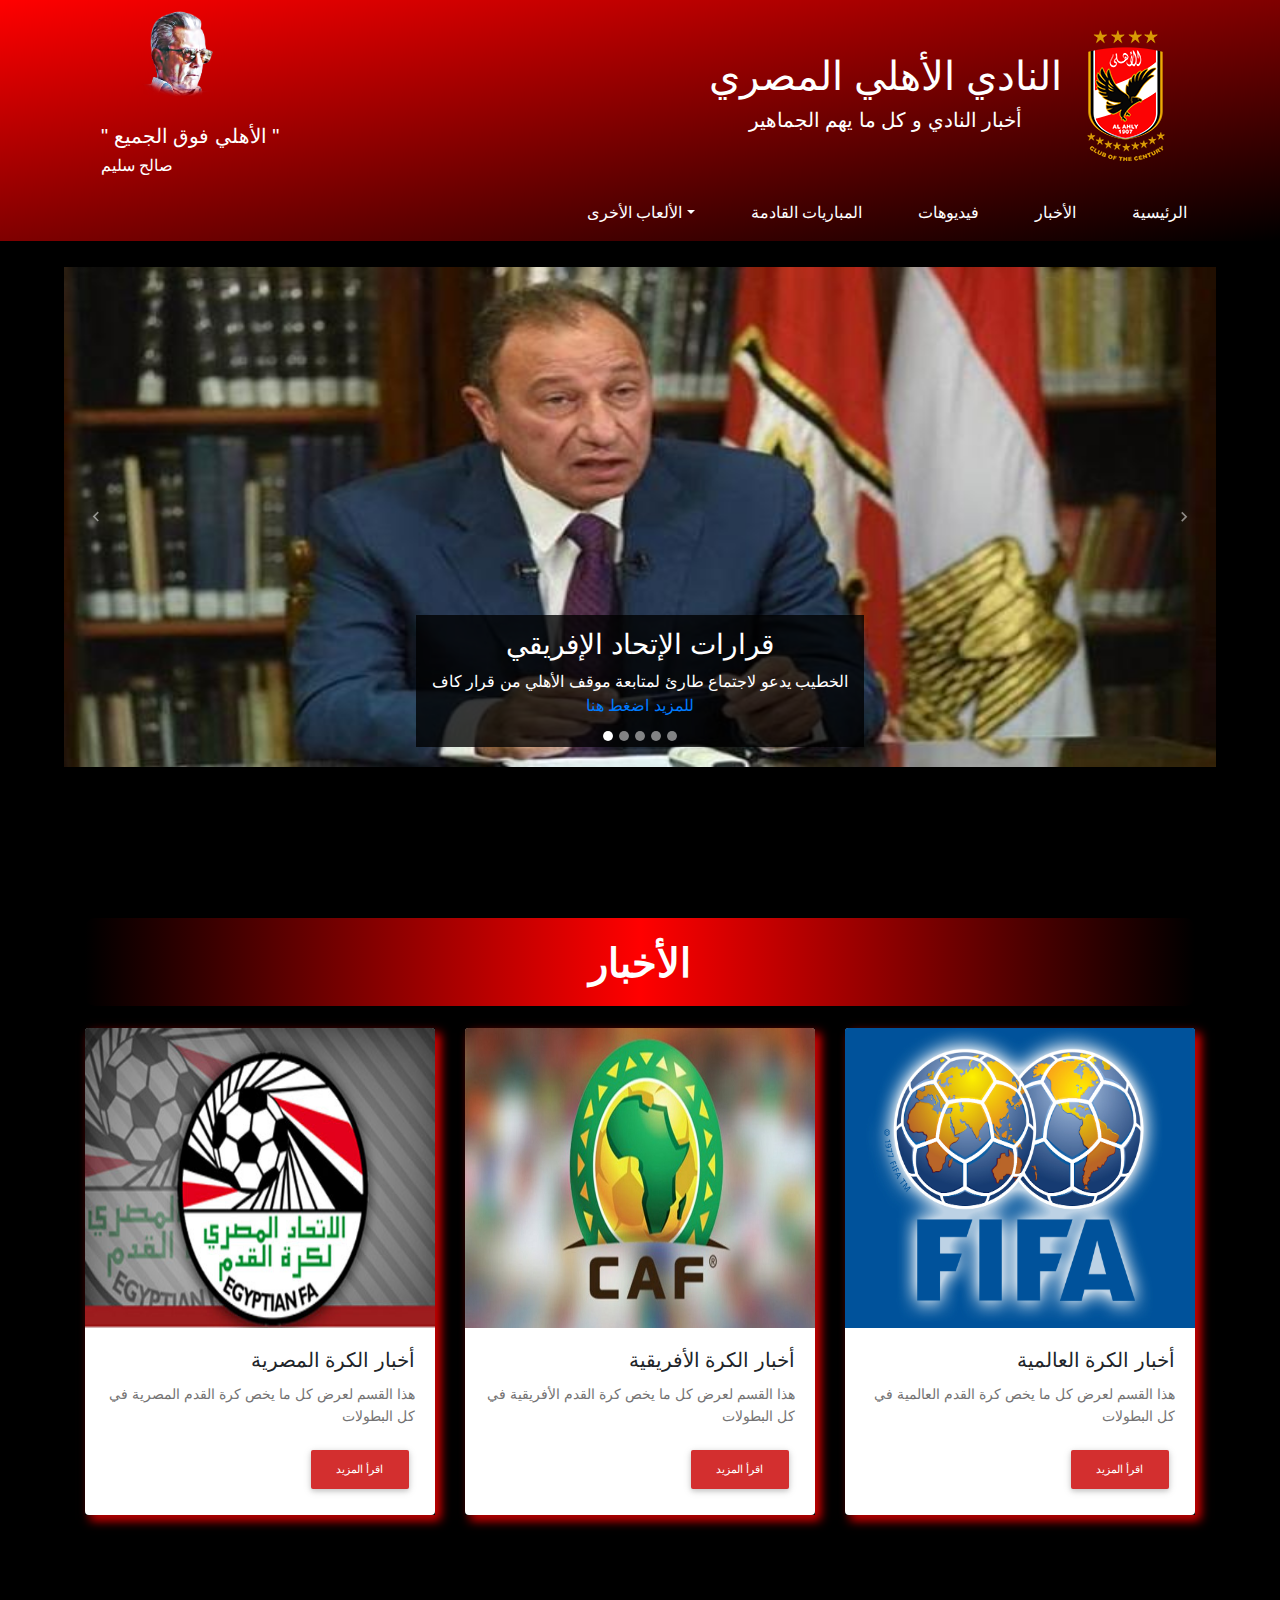
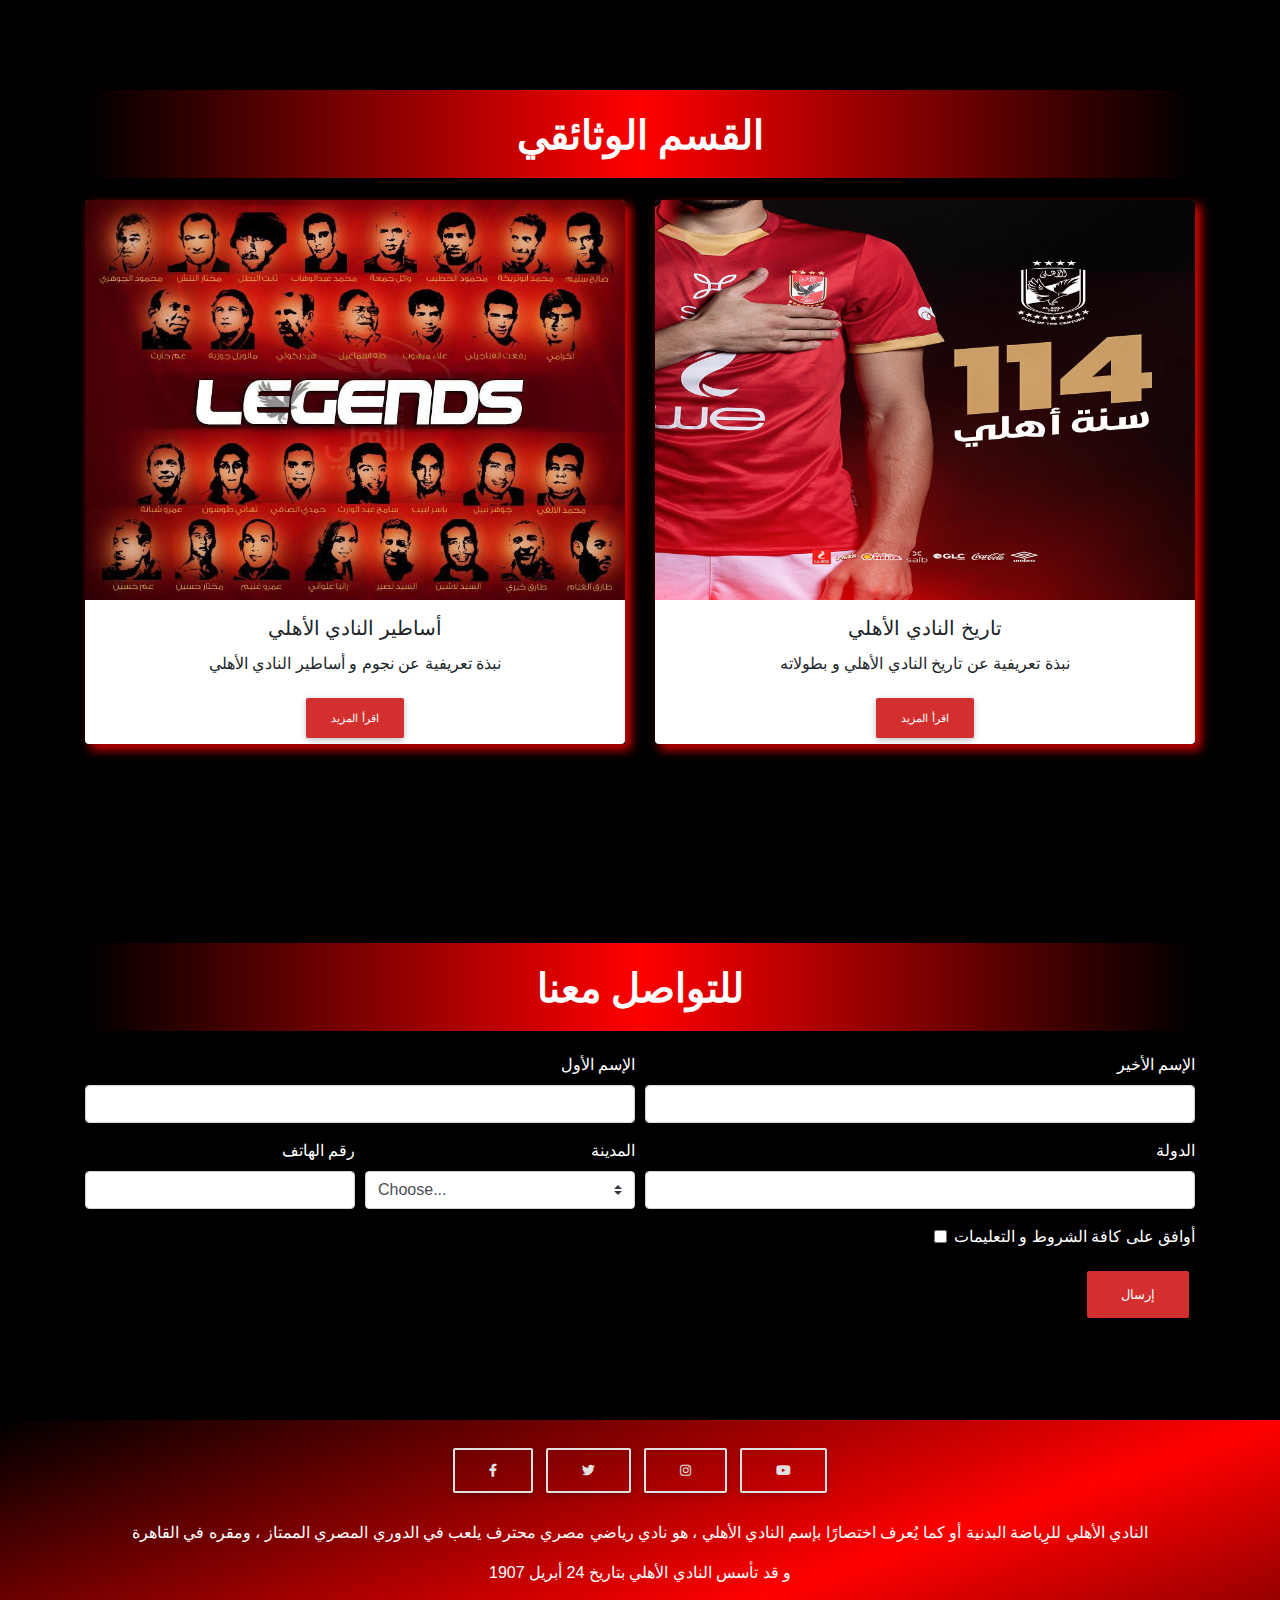
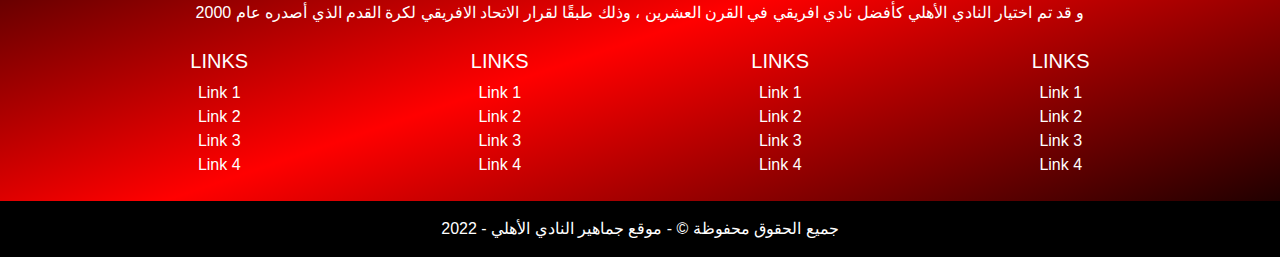
==== index.html @ bfbc3319 "editting saleh" ====
<!DOCTYPE html>
<html lang="en">

<head>
  <meta charset="UTF-8">
  <meta name="viewport" content="width=device-width, initial-scale=1, shrink-to-fit=no">
  <meta http-equiv="x-ua-compatible" content="ie=edge">
  <title>ALAHLY fans</title>
  <!-- MDB icon -->
  <link rel="icon" href="img/Alahly_Logo .png" type="image/alahly-icon">
  <!-- Font Awesome -->
  <link rel="stylesheet" href="https://use.fontawesome.com/releases/v5.11.2/css/all.css">
  <!-- Google Fonts LATO -->
  <link rel="preconnect" href="https://fonts.googleapis.com">
  <link rel="preconnect" href="https://fonts.gstatic.com" crossorigin>
  <link href="https://fonts.googleapis.com/css2?family=Lato:wght@300&display=swap" rel="stylesheet">
  <!-- Google Fonts Roboto -->
  <!-- <link rel="stylesheet" href="https://fonts.googleapis.com/css?family=Roboto:300,400,500,700&display=swap"> -->
  <!-- Bootstrap core CSS -->
  <link rel="stylesheet" href="css/bootstrap.min.css">
  <!-- Material Design Bootstrap -->
  <link rel="stylesheet" href="css/mdb.min.css">
  <!-- Your custom styles (optional) -->
  <link rel="stylesheet" href="css/style.css">
</head>









<body class="Bodyyy">

  <!-- Navbar -->
  <nav class="navbar navbar-expand-lg navbar-dark">
    <!-- Logo and Heads -->
    <div class="container-fluid">

      <div class="Saleh_selim">
        <img class="Ahly_saleh_img" src="img/Saleh_Selim.png" alt="">
        <div>
        <h5 class="Ahly_saleh_title1">" الأهلي فوق الجميع "</h5>
        <h6 class="Ahly_saleh_title1">صالح سليم</h6>
        </div>
      </div> 
            
      <form class="FormLogoAndHeads form-inline my-2 my-lg-0 navbar-nav ml-auto col-xl-6 col-lg-6 col-md-6 col-sm-12 col-sm-12">
        <div class="AhlyFansHead">
          <h1>النادي الأهلي المصري</h1>
          <h5>أخبار النادي و كل ما يهم الجماهير</h5>
        </div>
        <img src="img/new-logo.webp" alt="">
      </form>
    </div>
    <!-- /Logo and Heads -->

    <!-- Top Links -->
    <div>
      <button class="navbar-toggler" type="button" data-toggle="collapse" data-target="#navbarSupportedContent"
        aria-controls="navbarSupportedContent" aria-expanded="false" aria-label="Toggle navigation">
        <span class="navbar-toggler-icon"></span>
      </button>

      <div class="container">
        <div class="collapse navbar-collapse" id="navbarSupportedContent">
          <ul class="navbar-nav ml-auto">
            <li class="NavBarLinks nav-item dropdown">
              <a class="nav-link dropdown-toggle" href="#" id="navbarDropdown" role="button" data-toggle="dropdown"
                aria-haspopup="true" aria-expanded="false">
                الألعاب الأخرى</a>
              <div class="DropDownMenu dropdown-menu" aria-labelledby="navbarDropdown">
                <a class="dropdown-item" href="https://www.alahlyegypt.com/ar/other-sports/5/news" target="_blank">كرة
                  اليد</a>
                <a class="dropdown-item" href="https://www.alahlyegypt.com/ar/other-sports/1" target="_blank">كرة
                  السلة</a>
                <a class="dropdown-item" href="https://www.alahlyegypt.com/ar/other-sports/4" target="_blank">كرة
                  الطائرة</a>
                <div class="dropdown-divider"></div>
                <a class="dropdown-item" href="https://www.alahlyegypt.com/ar/other-sports/12" target="_blank">ألعاب
                  الماء</a>
              </div>
            </li>
            <li class="NavBarLinks nav-item">
              <a class="nav-link" href="https://www.kooora.com/?region=-6&team=131" target="_blank">المباريات
                القادمة</a>
            </li>
            <li class="NavBarLinks nav-item">
              <a class="nav-link" href="https://www.alahlyegypt.com/ar/football/videos" target="_blank">فيديوهات</a>
            </li>
            <li class="NavBarLinks nav-item">
              <a class="nav-link" href="https://www.alahlyegypt.com/ar/football/news" target="_blank">الأخبار</a>
            </li>
            <li class="NavBarLinks nav-item">
              <a class="nav-link" href="#">الرئيسية<span class="sr-only">(current)</span></a>
            </li>
          </ul>
        </div>
      </div>
    </div>
    <!-- /Top Links -->
  </nav>




  <!-- Carousel -->
  <div id="demo" class="carousel slide" data-ride="carousel">
    <ul class="carousel-indicators">
      <li data-target="#demo" data-slide-to="0" class="active"></li>
      <li data-target="#demo" data-slide-to="1"></li>
      <li data-target="#demo" data-slide-to="2"></li>
      <li data-target="#demo" data-slide-to="3"></li>
      <li data-target="#demo" data-slide-to="4"></li>
    </ul>
    <div class="carousel-inner">
      <div class="carousel-item active">
        <img src="img/Khatib.jpg" alt="" width="1100" height="500">
        <div class="carousel-caption">
          <h3>قرارات الإتحاد الإفريقي</h3>
          <p>الخطيب يدعو لاجتماع طارئ لمتابعة موقف الأهلي من قرار كاف <a
              href="https://www.alahlyegypt.com/ar/news/article/%D8%A7%D9%84%D8%AE%D8%B7%D9%8A%D8%A8-%D9%8A%D8%AF%D8%B9%D9%88-%D9%84%D8%A7%D8%AC%D8%AA%D9%85%D8%A7%D8%B9-%D8%B7%D8%A7%D8%B1%D8%A6-%D9%84%D8%AA%D8%AD%D8%AF%D9%8A%D8%AF-%D9%85%D9%88%D9%82%D9%81-%D8%A7%D9%84%D8%A3%D9%87%D9%84%D9%8A-%D9%85%D9%86-%D9%82%D8%B1%D8%A7%D8%B1-%C2%AB%D9%83%D8%A7%D9%81%C2%BB-627ac12be6436"
              target="_blank">للمزيد اضغط هنا</a></p>
        </div>
      </div>
      <div class="carousel-item">
        <img src="img/Problem.jpeg" alt="" width="1100" height="500">
        <div class="carousel-caption">
          <h3>دوري أبطال إفريقيا</h3>
          <p>الأهلي يقرر تصعيد أزمة ملعب نهائي دوري الأبطال للمحكمة الرياضية الدولية <a
              href="https://www.alahlyegypt.com/ar/news/article/%D8%A7%D9%84%D8%A3%D9%87%D9%84%D9%8A-%D9%8A%D9%82%D8%B1%D8%B1-%D8%AA%D8%B5%D8%B9%D9%8A%D8%AF-%D8%A3%D8%B2%D9%85%D8%A9-%D9%85%D9%84%D8%B9%D8%A8-%D9%86%D9%87%D8%A7%D8%A6%D9%8A-%D8%AF%D9%88%D8%B1%D9%8A-%D8%A7%D9%84%D8%A3%D8%A8%D8%B7%D8%A7%D9%84-%D9%84%D9%84%D9%85%D8%AD%D9%83%D9%85%D8%A9-%D8%A7%D9%84%D8%B1%D9%8A%D8%A7%D8%B6%D9%8A%D8%A9-%D8%A7%D9%84%D8%AF%D9%88%D9%84%D9%8A%D8%A9%C2%A0-627ab9db4b216"
              target="_blank">للمزيد اضغط هنا</a></p>
        </div>
      </div>
      <div class="carousel-item">
        <img src="img/Monem.webp" alt="" width="1100" height="500">
        <div class="carousel-caption">
          <h3>دوري أبطال أفريقيا</h3>
          <p>أبوعبلة يؤكد جاهزية محمد عبدالمنعم قبل مباراة وفاق سطيف <a
              href="https://www.alahlyegypt.com/ar/news/article/%D8%AF%D9%88%D8%B1%D9%8A-%D8%A3%D8%A8%D8%B7%D8%A7%D9%84-%D8%A5%D9%81%D8%B1%D9%8A%D9%82%D9%8A%D8%A7%7C-%D8%A3%D8%A8%D9%88%D8%B9%D8%A8%D9%84%D8%A9-%D9%8A%D8%A4%D9%83%D8%AF-%D8%AC%D8%A7%D9%87%D8%B2%D9%8A%D8%A9-%D9%85%D8%AD%D9%85%D8%AF-%D8%B9%D8%A8%D8%AF%D8%A7%D9%84%D9%85%D9%86%D8%B9%D9%85-%D9%82%D8%A8%D9%84-%D9%85%D8%A8%D8%A7%D8%B1%D8%A7%D8%A9-%D9%88%D9%81%D8%A7%D9%82-%D8%B3%D8%B7%D9%8A%D9%81-627b86cbd28b5"
              target="_blank">للمزيد اضغط هنا</a></p>
        </div>
      </div>
      <div class="carousel-item">
        <img src="img/goal.jpg" alt="" width="1100" height="500">
        <div class="carousel-caption">
          <h3>دوري أبطال إفريقيا</h3>
          <p>الأهلي يفوز على وفاق سطيف برباعية نظيفة <a
              href="https://www.alahlyegypt.com/ar/news/article/%D8%AF%D9%88%D8%B1%D9%8A-%D8%A3%D8%A8%D8%B7%D8%A7%D9%84-%D8%A5%D9%81%D8%B1%D9%8A%D9%82%D9%8A%D8%A7%7C-%D8%A7%D9%84%D8%A3%D9%87%D9%84%D9%8A-%D9%8A%D9%81%D9%88%D8%B2-%D8%B9%D9%84%D9%89-%D9%88%D9%81%D8%A7%D9%82-%D8%B3%D8%B7%D9%8A%D9%81-%D8%A8%D8%B1%D8%A8%D8%A7%D8%B9%D9%8A%D8%A9-%D9%86%D8%B8%D9%8A%D9%81%D8%A9-6276e18a805d2"
              target="_blank">للمزيد اضغط هنا</a></p>
        </div>
      </div>
      <div class="carousel-item">
        <img src="img/TrainingSession5.jpg" alt="" width="1100" height="500">
        <div class="carousel-caption">
          <h3>دوري أبطال إفريقيا</h3>
          <p>علي لطفي يشارك في مران الحراس <a
              href="https://www.alahlyegypt.com/ar/news/article/%D8%AF%D9%88%D8%B1%D9%8A-%D8%A3%D8%A8%D8%B7%D8%A7%D9%84-%D8%A5%D9%81%D8%B1%D9%8A%D9%82%D9%8A%D8%A7%7C-%D8%B9%D9%84%D9%8A-%D9%84%D8%B7%D9%81%D9%8A-%D9%8A%D8%B4%D8%A7%D8%B1%D9%83-%D9%81%D9%8A-%D9%85%D8%B1%D8%A7%D9%86-%D8%A7%D9%84%D8%AD%D8%B1%D8%A7%D8%B3-6272bbda2bfeb"
              target="_blank">للمزيد اضغط هنا</a></p>
        </div>
      </div>
    </div>
    <a class="carousel-control-prev" href="#demo" data-slide="prev">
      <span class="carousel-control-prev-icon"></span>
    </a>
    <a class="carousel-control-next" href="#demo" data-slide="next">
      <span class="carousel-control-next-icon"></span>
    </a>
  </div>
  <br><br><br><br>




  <!-- small cards Title -->
  <div class="container">
    <div class="Section_Head">
      <h1 class="Section_title">الأخبار</h1>
    </div>
  </div>

  <!-- Small Cards -->
  <div class="container">
    <div class="row row-cols-1 row-cols-md-3">
      <div class="SmallCard col mb-4">
        <div class="SmallCardssss">
          <!-- Card -->
          <div class="card h-100">
            <!--Card image-->
            <div class="view overlay">
              <img class="SmallCardImg card-img-top" src="img/Egyptian EFA.jpg" alt="Card image cap">
              <a href="https://www.efa.com.eg/" target="_blank">
                <div class="mask rgba-white-slight"></div>
              </a>
            </div>

            <!--Card content-->
            <div class="card-body">

              <!--Title-->
              <h5 class="card-title">أخبار الكرة المصرية</h5>
              <!--Text-->
              <p class="card-text">هذا القسم لعرض كل ما يخص كرة القدم المصرية في كل البطولات</p>
              <!-- Provides extra visual weight and identifies the primary action in a set of buttons -->
              <a href="https://www.efa.com.eg/" target="_blank">
                <button type="button" class="btn btn-red btn-md">اقرأ المزيد</button>
              </a>
            </div>
          </div>


        </div>
        <!-- Card -->
      </div>
      <div class="SmallCard col mb-4">
        <div class="SmallCardssss">
          <!-- Card -->
          <div class="card h-100">

            <!--Card image-->
            <div class="view overlay">
              <img class="SmallCardImg card-img-top" src="img/Caf-logo-sharp.jpg" alt="Card image cap">
              <a href="https://ar.cafonline.com/" target="_blank">
                <div class="mask rgba-white-slight"></div>
              </a>
            </div>

            <!--Card content-->
            <div class="card-body">

              <!--Title-->
              <h5 class="card-title">أخبار الكرة الأفريقية</h5>
              <!--Text-->
              <p class="card-text">هذا القسم لعرض كل ما يخص كرة القدم الأفريقية في كل البطولات</p>
              <!-- Provides extra visual weight and identifies the primary action in a set of buttons -->

              <a href="https://ar.cafonline.com/" target="_blank">
                <button type="button" class="btn btn-red btn-md">اقرأ المزيد</button>
              </a>
            </div>
          </div>
          <!-- Card -->
        </div>
      </div>
      <div class="SmallCard col mb-4">
        <div class="SmallCardssss">
          <!-- Card -->
          <div class="card h-100">

            <!--Card image-->
            <div class="view overlay">
              <img class="SmallCardImg card-img-top" src="img/fifa.jpg" alt="Card image cap">
              <a href="https://www.fifa.com/ar" target="_blank">
                <div class="mask rgba-white-slight"></div>
              </a>
            </div>

            <!--Card content-->
            <div class="card-body">

              <!--Title-->
              <h5 class="card-title">أخبار الكرة العالمية</h5>
              <!--Text-->
              <p class="card-text">هذا القسم لعرض كل ما يخص كرة القدم العالمية في كل البطولات</p>
              <!-- Provides extra visual weight and identifies the primary action in a set of buttons -->
              <a href="https://www.fifa.com/ar" target="_blank">
                <button type="button" class="btn btn-red btn-md">اقرأ المزيد</button>
              </a>
            </div>
          </div>
          <!-- Card -->
        </div>
      </div>
    </div>
  </div>
  <br><br><br><br>





  <!-- big cards Title -->
  <div class="container">
    <div class="Section_Head">
      <h1 class="Section_title">القسم الوثائقي</h1>
    </div>
  </div>

  <!-- Big Cards -->
  <div class="container">
    <div class="row row-cols-1 row-cols-md-2">
      <div class="col mb-4">
        <!-- Card -->
        <div class="BigCards">
          <div class="card h-100">
            <!--Card image-->
            <div class="view overlay">
              <img class="SmallCardImg1 card-img-top mb-3" src="img/Legends.jpg" alt="Card image cap">
              <a href="https://wtskora.com/history/%D8%A3%D9%81%D8%B6%D9%84-%D9%84%D8%A7%D8%B9%D8%A8%D9%8A-%D9%86%D8%A7%D8%AF%D9%8A-%D8%A7%D9%84%D8%A3%D9%87%D9%84%D9%8A-%D8%A7%D9%84%D9%85%D8%B5%D8%B1%D9%8A-%D8%B9%D8%A8%D8%B1-%D9%83%D9%84-%D8%AA%D8%A7/"
                target="_blank">
                <div class="mask rgba-white-slight"></div>
              </a>
            </div>
            <!--Card content-->
            <div class="card-body1">

              <!--Title-->
              <h5 class="card-title">أساطير النادي الأهلي</h5>
              <!--Text-->
              <p class="card-text">نبذة تعريفية عن نجوم و أساطير النادي الأهلي</p>
              <!-- Provides extra visual weight and identifies the primary action in a set of buttons -->
              <a href="https://wtskora.com/history/%D8%A3%D9%81%D8%B6%D9%84-%D9%84%D8%A7%D8%B9%D8%A8%D9%8A-%D9%86%D8%A7%D8%AF%D9%8A-%D8%A7%D9%84%D8%A3%D9%87%D9%84%D9%8A-%D8%A7%D9%84%D9%85%D8%B5%D8%B1%D9%8A-%D8%B9%D8%A8%D8%B1-%D9%83%D9%84-%D8%AA%D8%A7/"
                target="_blank">
                <button type="button" class="btn btn-red btn-md">اقرأ المزيد</button>
              </a>
            </div>
          </div>
        </div>



        <!-- Card -->
      </div>
      <div class="col mb-4">
        <!-- Card -->
        <div class="BigCards">
          <div class="card h-100">
            <!--Card image-->
            <div class="view overlay">
              <img class="SmallCardImg1 card-img-top mb-3" src="img/history.jpg" alt="Card image cap">
              <a href="https://www.alahlyegypt.com/ar/club/honors" target="_blank">
                <div class="mask rgba-white-slight"></div>
              </a>
            </div>

            <!--Card content-->
            <div class="card-body1">

              <!--Title-->
              <h5 class="card-title">تاريخ النادي الأهلي</h5>
              <!--Text-->
              <p class="card-text"> نبذة تعريفية عن تاريخ النادي الأهلي و بطولاته </p>
              <!-- Provides extra visual weight and identifies the primary action in a set of buttons -->
              <a href="https://www.alahlyegypt.com/ar/club/honors" target="_blank">
                <button type="button" class="btn btn-red btn-md">اقرأ المزيد</button>
              </a>
            </div>
          </div>
        </div>
        <!-- Card -->
      </div>
    </div>
  </div>
  <br><br><br><br><br>





  <!-- form validation Title -->
  <div class="container">
    <div class="Section_Head">
      <h1 class="Section_title">للتواصل معنا</h1>
    </div>
  </div>

  <!-- form validation -->
  <div class="container">
    <form class="FormValidation needs-validation" novalidate>
      <div class="form-row">
        <div class="col-md-6 mb-3">
          <label class="FormLabel" for="validationCustom01">الإسم الأول</label>
          <input type="text" class="form-control" id="validationCustom01" required>
          <div class="valid-feedback">
            البيانات مطابقة
          </div>
          <div class="invalid-feedback">
            يرجى إدخال بيانات مطابقة
          </div>
        </div>
        <div class="col-md-6 mb-3">
          <label class="FormLabel" for="validationCustom02">الإسم الأخير</label>
          <input type="text" class="form-control" id="validationCustom02" required>
          <div class="valid-feedback">
            البيانات مطابقة
          </div>
          <div class="invalid-feedback">
            يرجى إدخال بيانات مطابقة
          </div>
        </div>
      </div>
      <div class="form-row">        
        <div class="col-md-3 mb-3">
          <label class="FormLabel" for="validationCustom05">رقم الهاتف</label>
          <input type="text" class="form-control" id="validationCustom05" required>
          <div class="invalid-feedback">
            يرجى إدخال بيانات مطابقة
          </div>
        </div>
        <div class="col-md-3 mb-3">
          <label class="FormLabel" for="validationCustom04">المدينة</label>
          <select class="custom-select" id="validationCustom04" required>
            <option selected disabled value="">Choose...</option>
            <option>...</option>
          </select>
          <div class="invalid-feedback">
            يرجى إدخال بيانات مطابقة
          </div>
        </div>
        <div class="col-md-6 mb-3">
          <label class="FormLabel" for="validationCustom03">الدولة</label>
          <input type="text" class="form-control" id="validationCustom03" required>
          <div class="invalid-feedback">
            يرجى إدخال بيانات مطابقة
          </div>
        </div>
      </div>
      <div class="form-group">
        <div class="form-check">
          <input class="form-check-input" type="checkbox" value="" id="invalidCheck" required>
          <label class="FormLabel form-check-label" for="invalidCheck">
            أوافق على كافة الشروط و التعليمات
          </label>
          <div class="invalid-feedback">
          لابد من الموافقة على الشروط و التعليمات أولاً  
          </div>
        </div>
      </div>
      <button class="btn btn-red" type="submit">إرسال</button>
    </form>
  </div>
  <br><br><br><br>





  <!-- Footer -->
  <footer class="Footerr text-center text-white">
    <!-- Grid container -->
    <div class="container p-4">
      <!-- Section: Social media -->
      <section class="mb-4">
        <!-- Facebook -->
        <a class="btn btn-outline-light btn-floating m-1" href="https://www.facebook.com/Officialahlysc" target="_blank"
          role="button"><i class="fab fa-facebook-f"></i></a>

        <!-- Twitter -->
        <a class="btn btn-outline-light btn-floating m-1" href="https://twitter.com/AlAhly" target="_blank"
          role="button"><i class="fab fa-twitter"></i></a>

        <!-- Instagram -->
        <a class="btn btn-outline-light btn-floating m-1" href="https://www.instagram.com/alahlyegypt/" target="_blank"
          role="button"><i class="fab fa-instagram"></i></a>

        <!-- Youtube -->
        <a class="btn btn-outline-light btn-floating m-1"
          href="https://www.youtube.com/channel/UCA86pBGxVPZGrTeTecOtjew" target="_blank" role="button"><i
            class="fab fa-youtube"></i></a>
      </section>
      <!-- Section: Social media -->

      <!-- Section: Text -->
      <section class="mb-4">
        <p>النادي الأهلي للرِياضة البدنية أو كما يُعرف اختصارًا بإسم النادي الأهلي ، هو نادي رياضي مصري محترف يلعب في
          الدوري المصري الممتاز ، ومقره في القاهرة</p>
        <p>و قد تأسس النادي الأهلي بتاريخ 24 أبريل 1907</p>
        <p>و قد تم اختيار النادي الأهلي كأفضل نادي افريقي في القرن العشرين ، وذلك طبقًا لقرار الاتحاد الافريقي لكرة
          القدم الذي أصدره عام 2000</p>
      </section>
      <!-- Section: Text -->

      <!-- Section: Links -->
      <section class="">
        <!--Grid row-->
        <div class="row">
          <!--Grid column-->
          <div class="col-lg-3 col-md-6 mb-4 mb-md-0">
            <h5 class="text-uppercase">Links</h5>

            <ul class="list-unstyled mb-0">
              <li>
                <a href="#!" class="text-white">Link 1</a>
              </li>
              <li>
                <a href="#!" class="text-white">Link 2</a>
              </li>
              <li>
                <a href="#!" class="text-white">Link 3</a>
              </li>
              <li>
                <a href="#!" class="text-white">Link 4</a>
              </li>
            </ul>
          </div>
          <!--Grid column-->

          <!--Grid column-->
          <div class="col-lg-3 col-md-6 mb-4 mb-md-0">
            <h5 class="text-uppercase">Links</h5>

            <ul class="list-unstyled mb-0">
              <li>
                <a href="#!" class="text-white">Link 1</a>
              </li>
              <li>
                <a href="#!" class="text-white">Link 2</a>
              </li>
              <li>
                <a href="#!" class="text-white">Link 3</a>
              </li>
              <li>
                <a href="#!" class="text-white">Link 4</a>
              </li>
            </ul>
          </div>
          <!--Grid column-->

          <!--Grid column-->
          <div class="col-lg-3 col-md-6 mb-4 mb-md-0">
            <h5 class="text-uppercase">Links</h5>

            <ul class="list-unstyled mb-0">
              <li>
                <a href="#!" class="text-white">Link 1</a>
              </li>
              <li>
                <a href="#!" class="text-white">Link 2</a>
              </li>
              <li>
                <a href="#!" class="text-white">Link 3</a>
              </li>
              <li>
                <a href="#!" class="text-white">Link 4</a>
              </li>
            </ul>
          </div>
          <!--Grid column-->

          <!--Grid column-->
          <div class="col-lg-3 col-md-6 mb-4 mb-md-0">
            <h5 class="text-uppercase">Links</h5>

            <ul class="list-unstyled mb-0">
              <li>
                <a href="#!" class="text-white">Link 1</a>
              </li>
              <li>
                <a href="#!" class="text-white">Link 2</a>
              </li>
              <li>
                <a href="#!" class="text-white">Link 3</a>
              </li>
              <li>
                <a href="#!" class="text-white">Link 4</a>
              </li>
            </ul>
          </div>
          <!--Grid column-->
        </div>
        <!--Grid row-->
      </section>
      <!-- Section: Links -->
    </div>
    <!-- Grid container -->

    <!-- Copyright -->
    <div class="text-center p-3" style="background-color: rgb(0, 0, 0);">
      جميع الحقوق محفوظة ©
      <a class="text-white" href="https://alahly-fans.vercel.app/">- موقع جماهير النادي الأهلي</a>
      - 2022
    </div>
    <!-- Copyright -->
  </footer>
  <!-- Footer -->



  <!-- jQuery -->
  <script type="text/javascript" src="js/jquery.min.js"></script>
  <!-- Bootstrap tooltips -->
  <script type="text/javascript" src="js/popper.min.js"></script>
  <!-- Bootstrap core JavaScript -->
  <script type="text/javascript" src="js/bootstrap.min.js"></script>
  <!-- MDB core JavaScript -->
  <script type="text/javascript" src="js/mdb.min.js"></script>
  <!-- Your custom scripts (optional) -->
  <script type="text/javascript" src="js/main.js"></script>

</body>
</html>
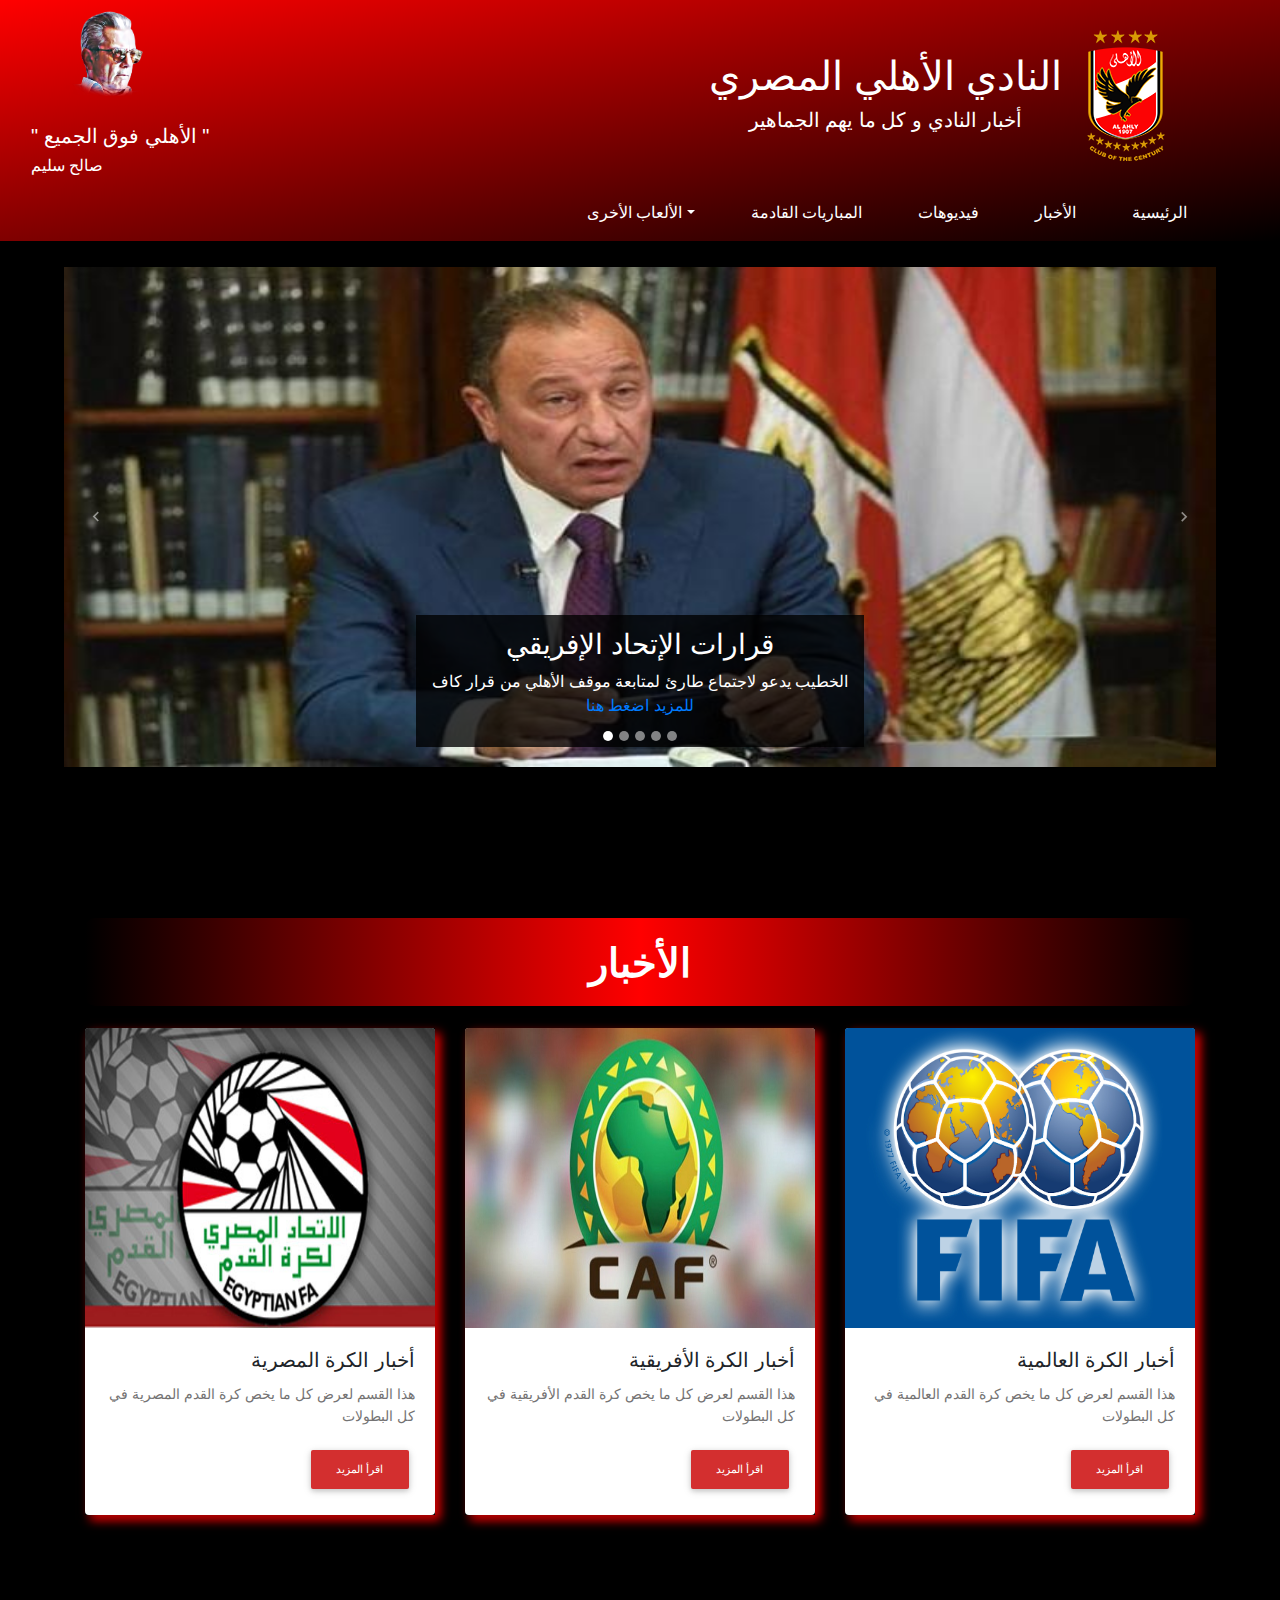
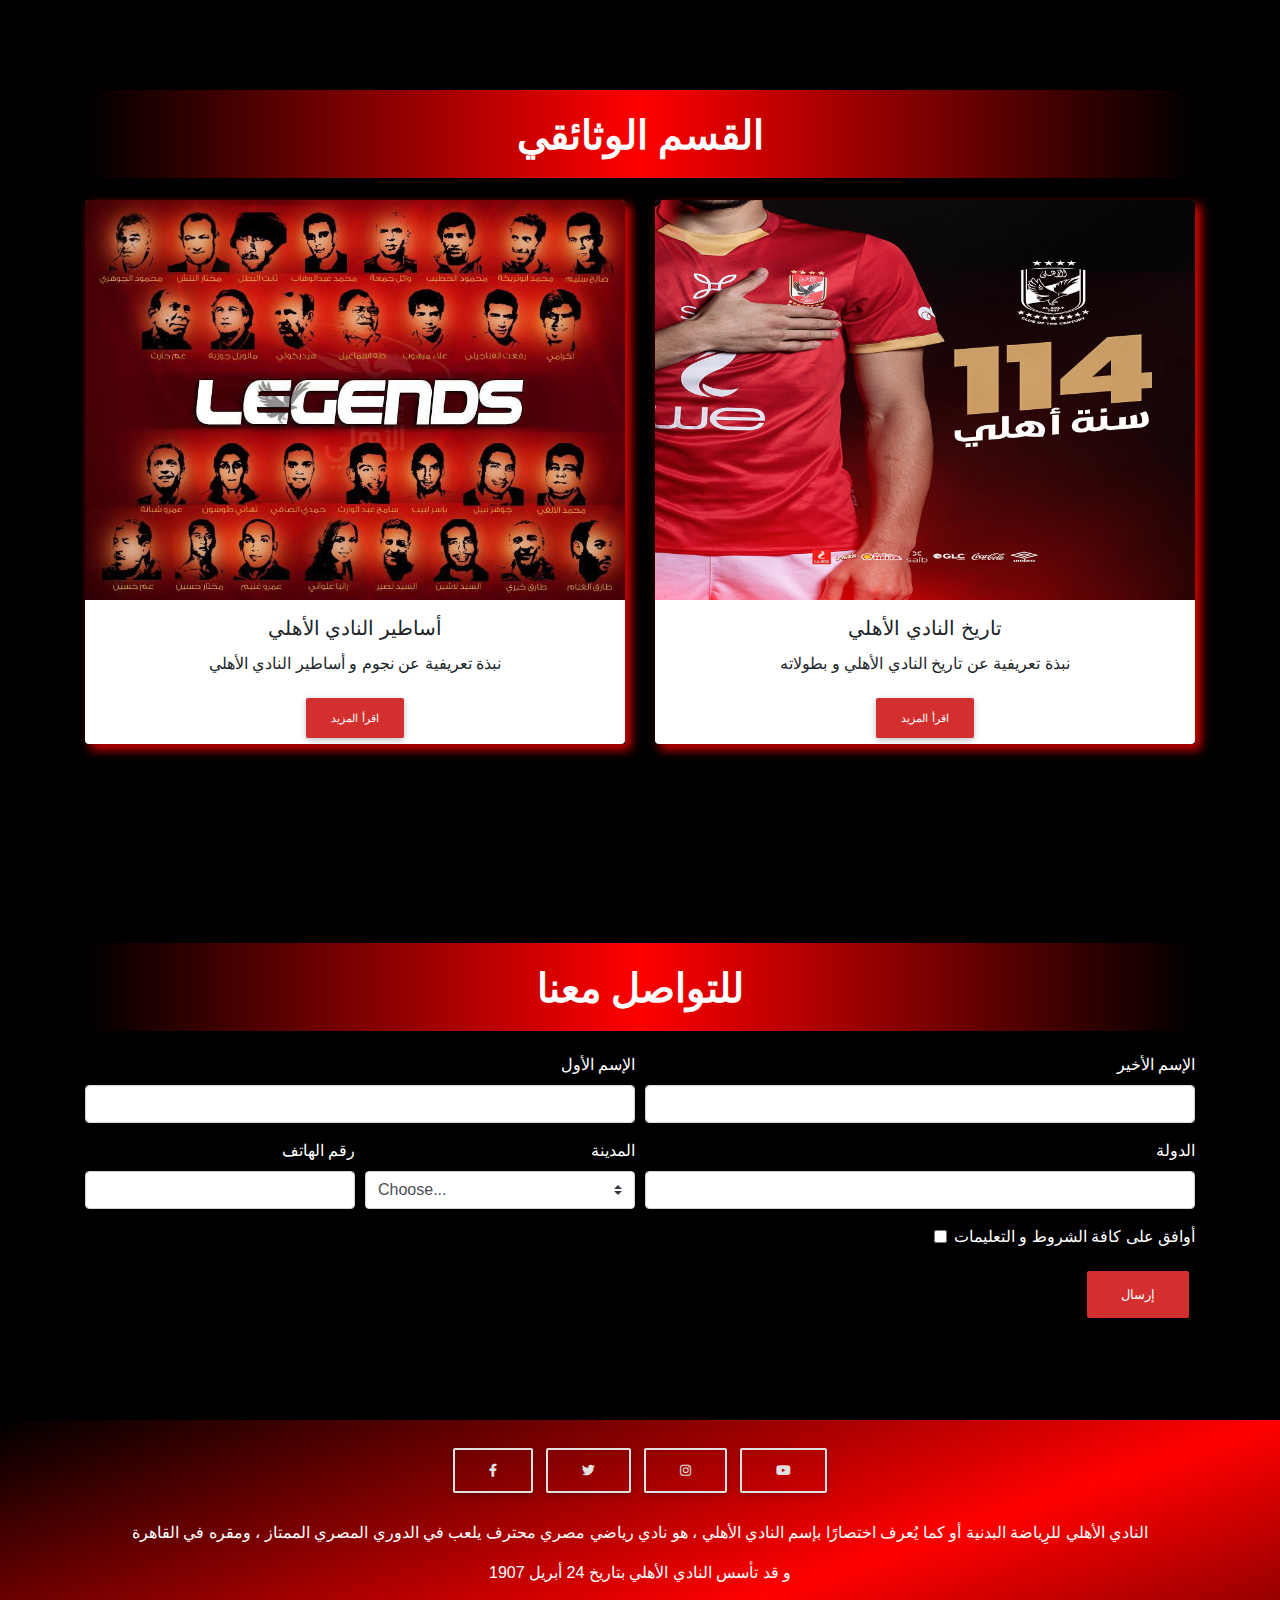
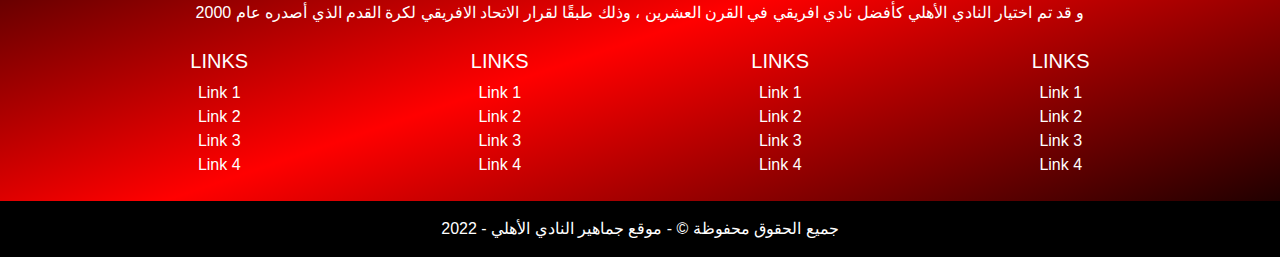
==== commit 08b51be0: "editt" ====
--- a/index.html
+++ b/index.html
@@ -46,7 +46,7 @@
         <h6 class="Ahly_saleh_title1">صالح سليم</h6>
         </div>
       </div> 
-            
+                  
       <form class="FormLogoAndHeads form-inline my-2 my-lg-0 navbar-nav ml-auto col-xl-6 col-lg-6 col-md-6 col-sm-12 col-sm-12">
         <div class="AhlyFansHead">
           <h1>النادي الأهلي المصري</h1>
--- a/css/style.css
+++ b/css/style.css
@@ -15,7 +15,7 @@
 .Saleh_selim {
     display: block;
     align-items: center;
-    margin: auto;
+    /* margin: auto; */
 }
 .Ahly_saleh_img {
     width: 35%;
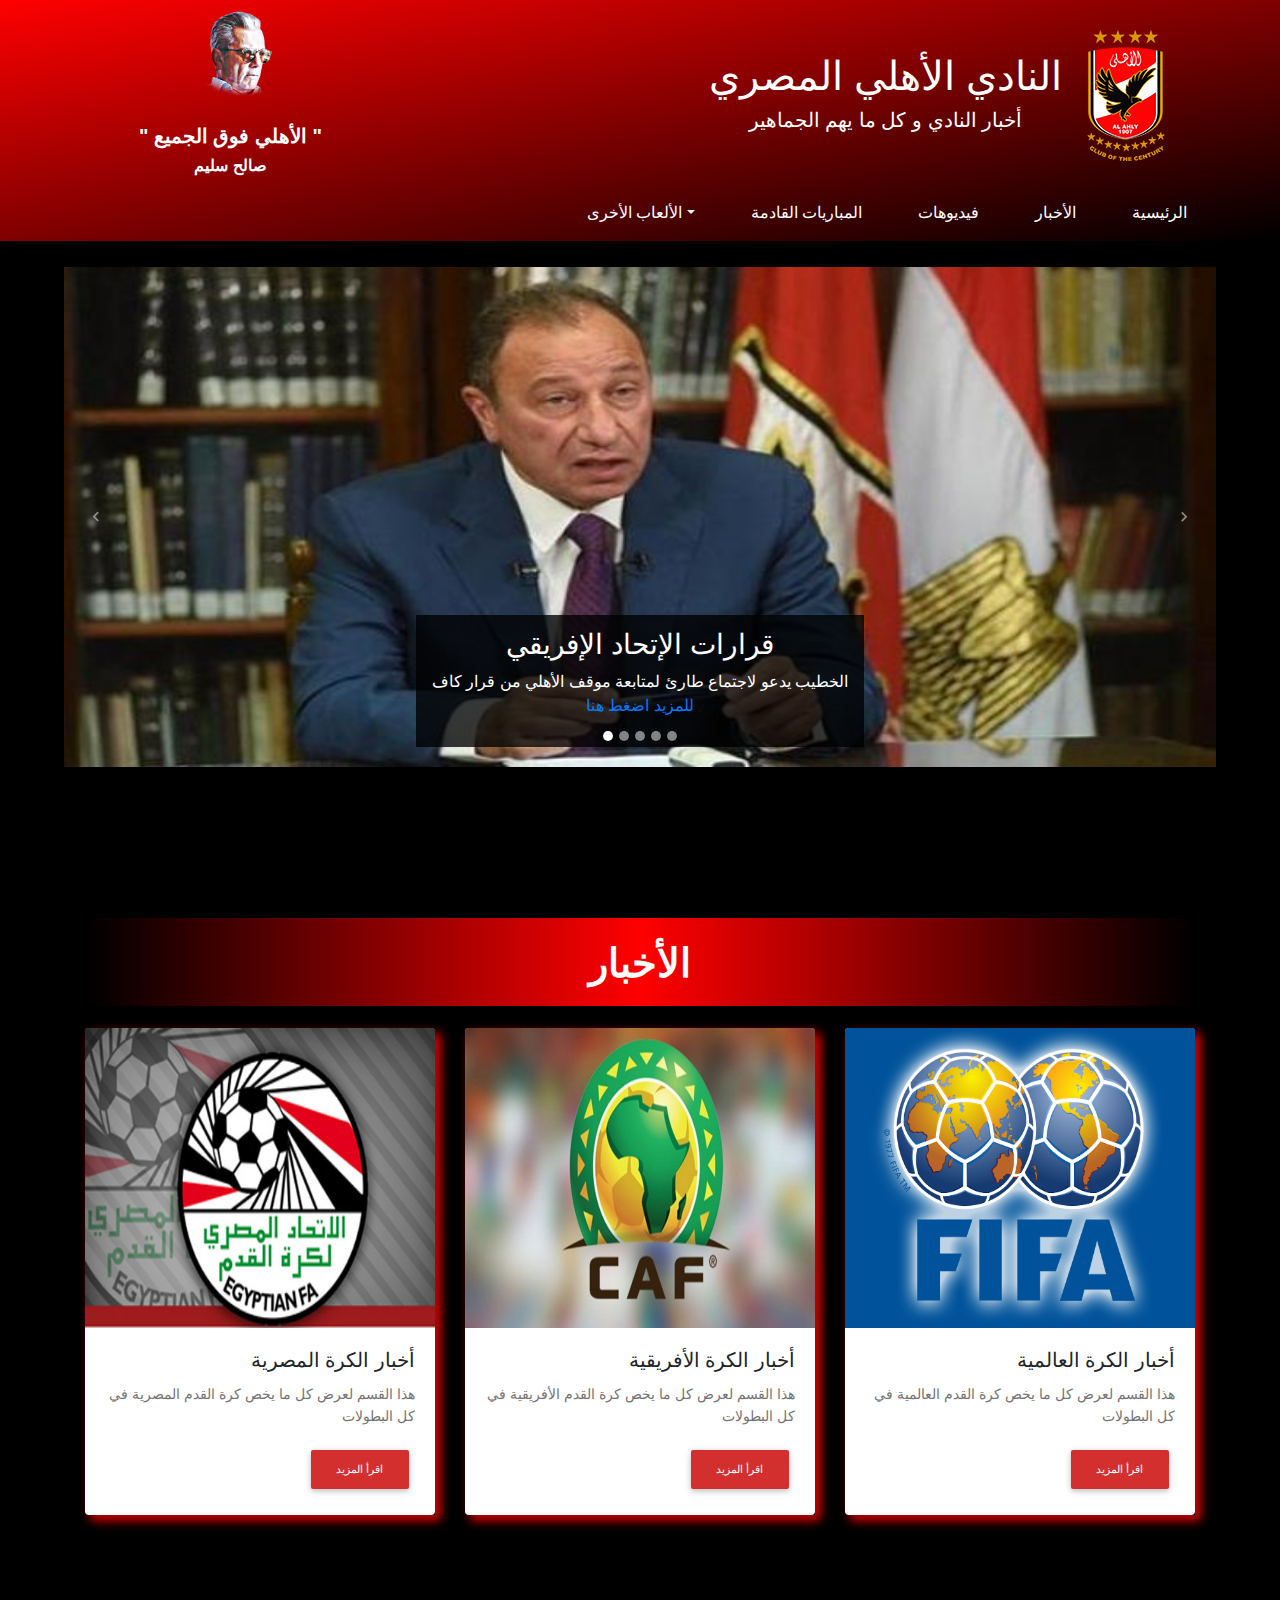
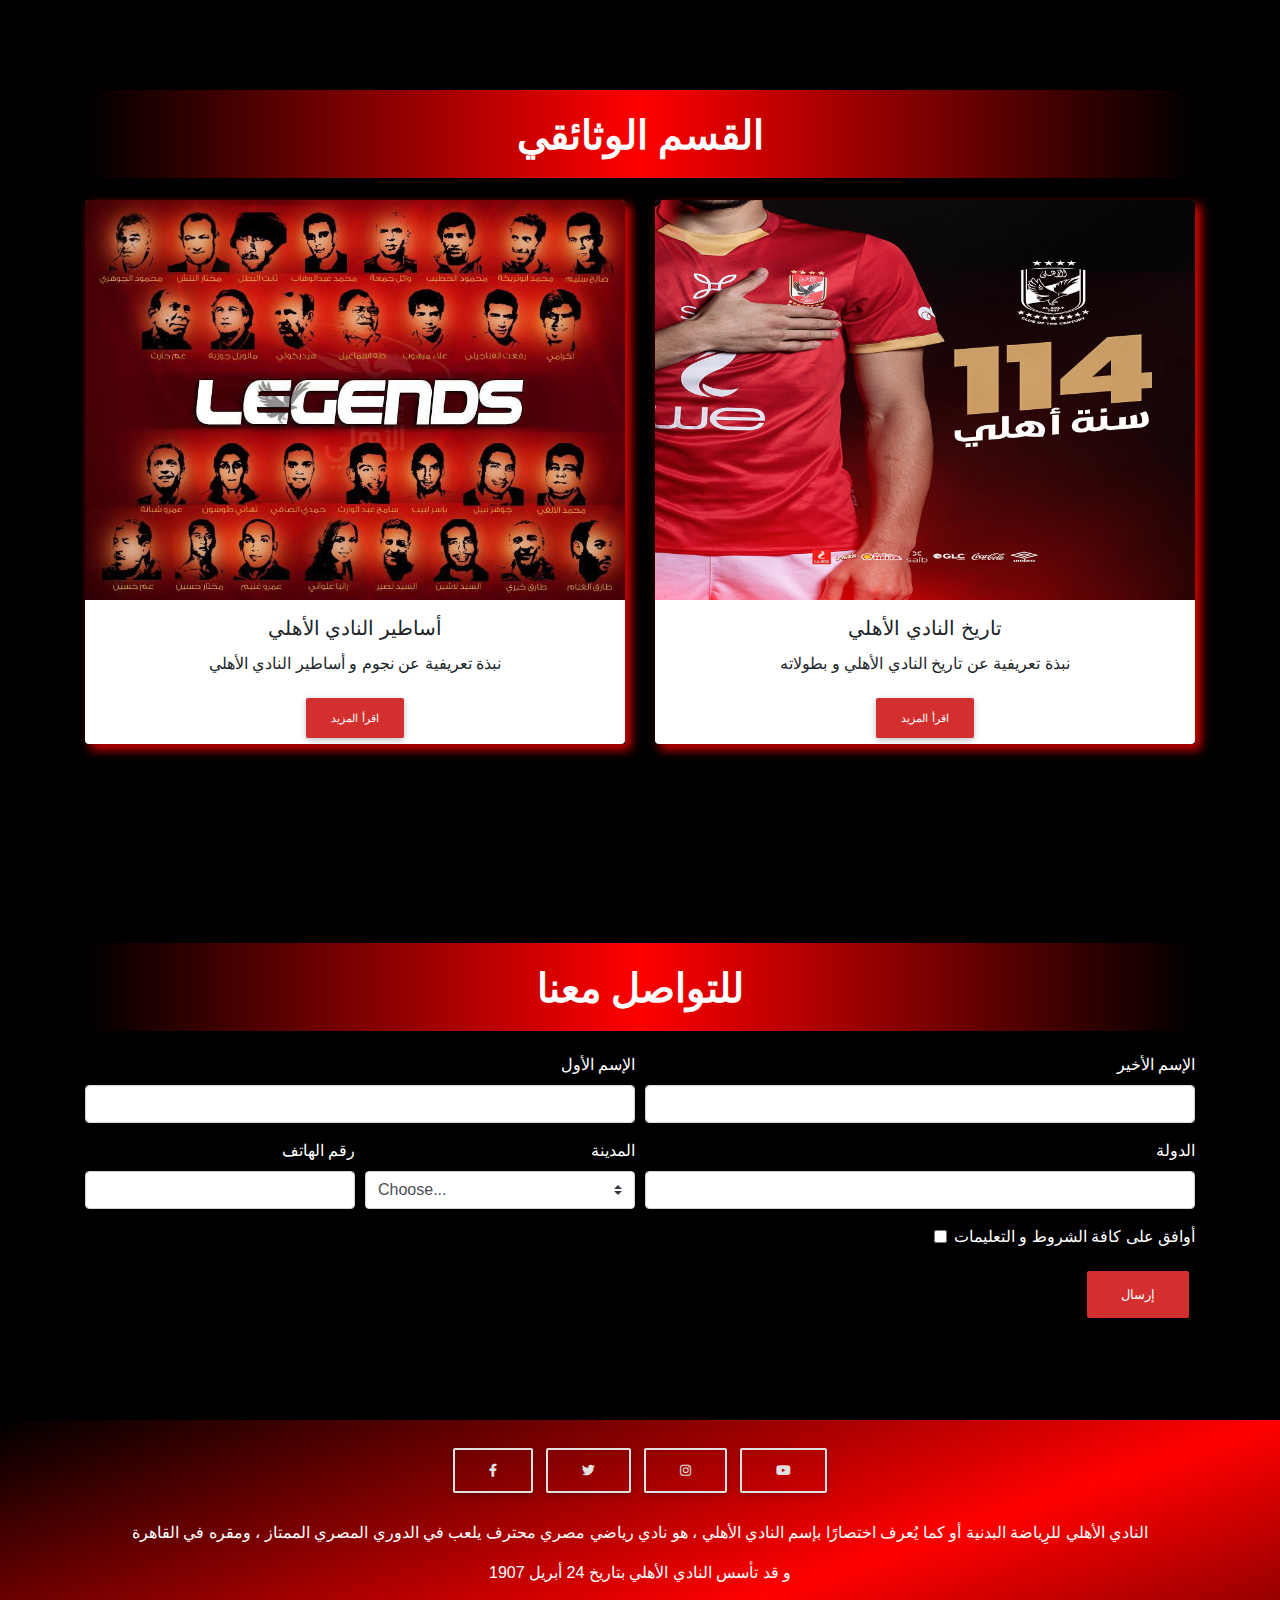
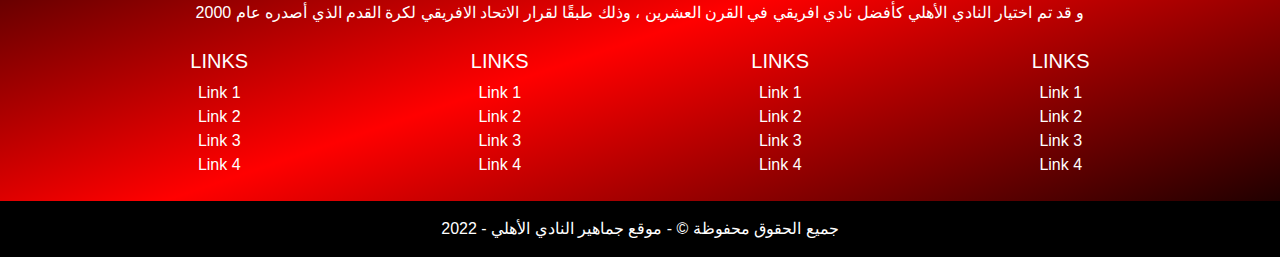
==== commit aeb4eacf: "edit saleh" ====
--- a/index.html
+++ b/index.html
@@ -40,10 +40,10 @@
     <div class="container-fluid">
 
       <div class="Saleh_selim">
-        <img class="Ahly_saleh_img" src="img/Saleh_Selim.png" alt="">
-        <div>
-        <h5 class="Ahly_saleh_title1">" الأهلي فوق الجميع "</h5>
-        <h6 class="Ahly_saleh_title1">صالح سليم</h6>
+        <img class="saleh_img" src="img/Saleh_Selim.png" alt="">
+        <div class="Saleh_title">
+        <h5 class="saleh_title11111">" الأهلي فوق الجميع "</h5>
+        <h6 class="saleh_title11111">صالح سليم</h6>
         </div>
       </div> 
                   
--- a/css/style.css
+++ b/css/style.css
@@ -17,11 +17,19 @@
     align-items: center;
     /* margin: auto; */
 }
-.Ahly_saleh_img {
+.saleh_img {
     width: 35%;
+    display: block;
+    margin: auto;
 }
-.Ahly_saleh_title1 {
-    color: white;
+.Saleh_title {
+    display: block;
+    text-align: center;
+    margin: auto;
+}
+.saleh_title11111 {
+    color: rgb(255, 255, 255);
+    font-weight: bold;
 }
 .FormLogoAndHeads {
     display: flex;
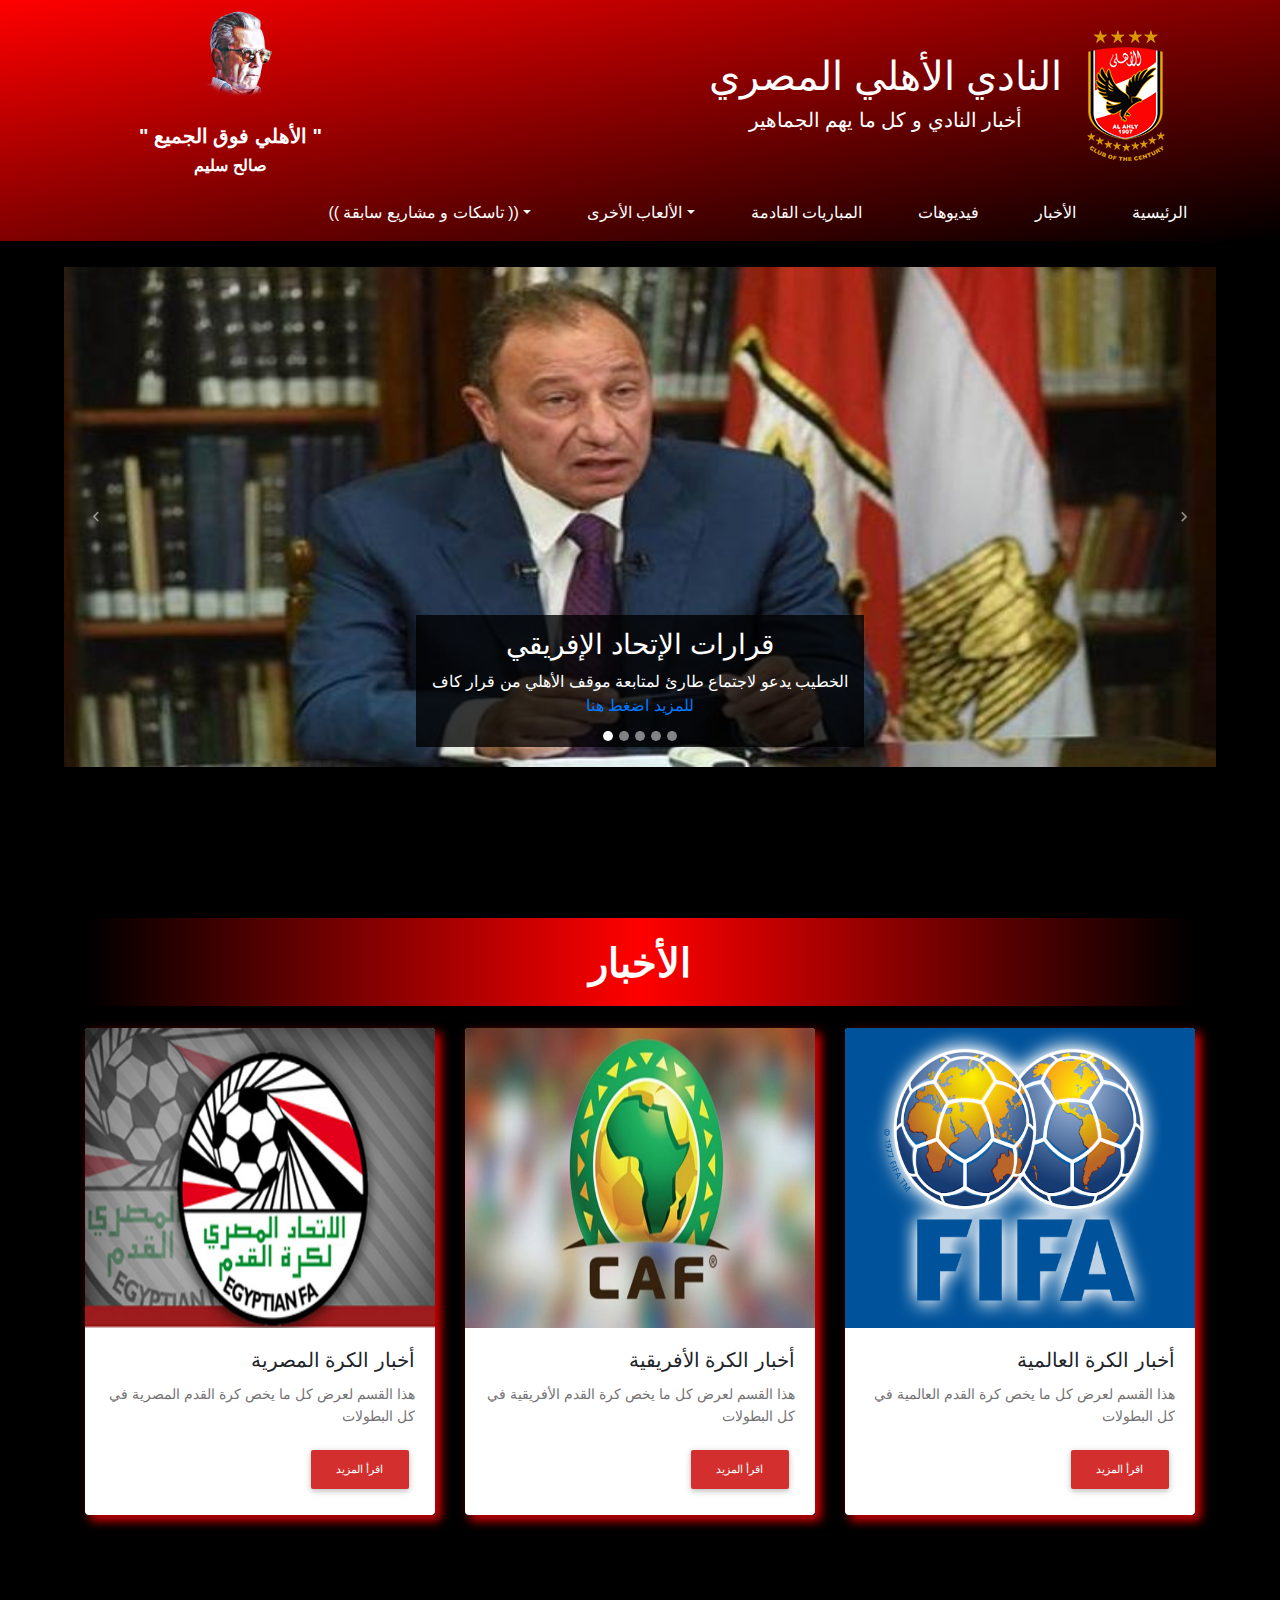
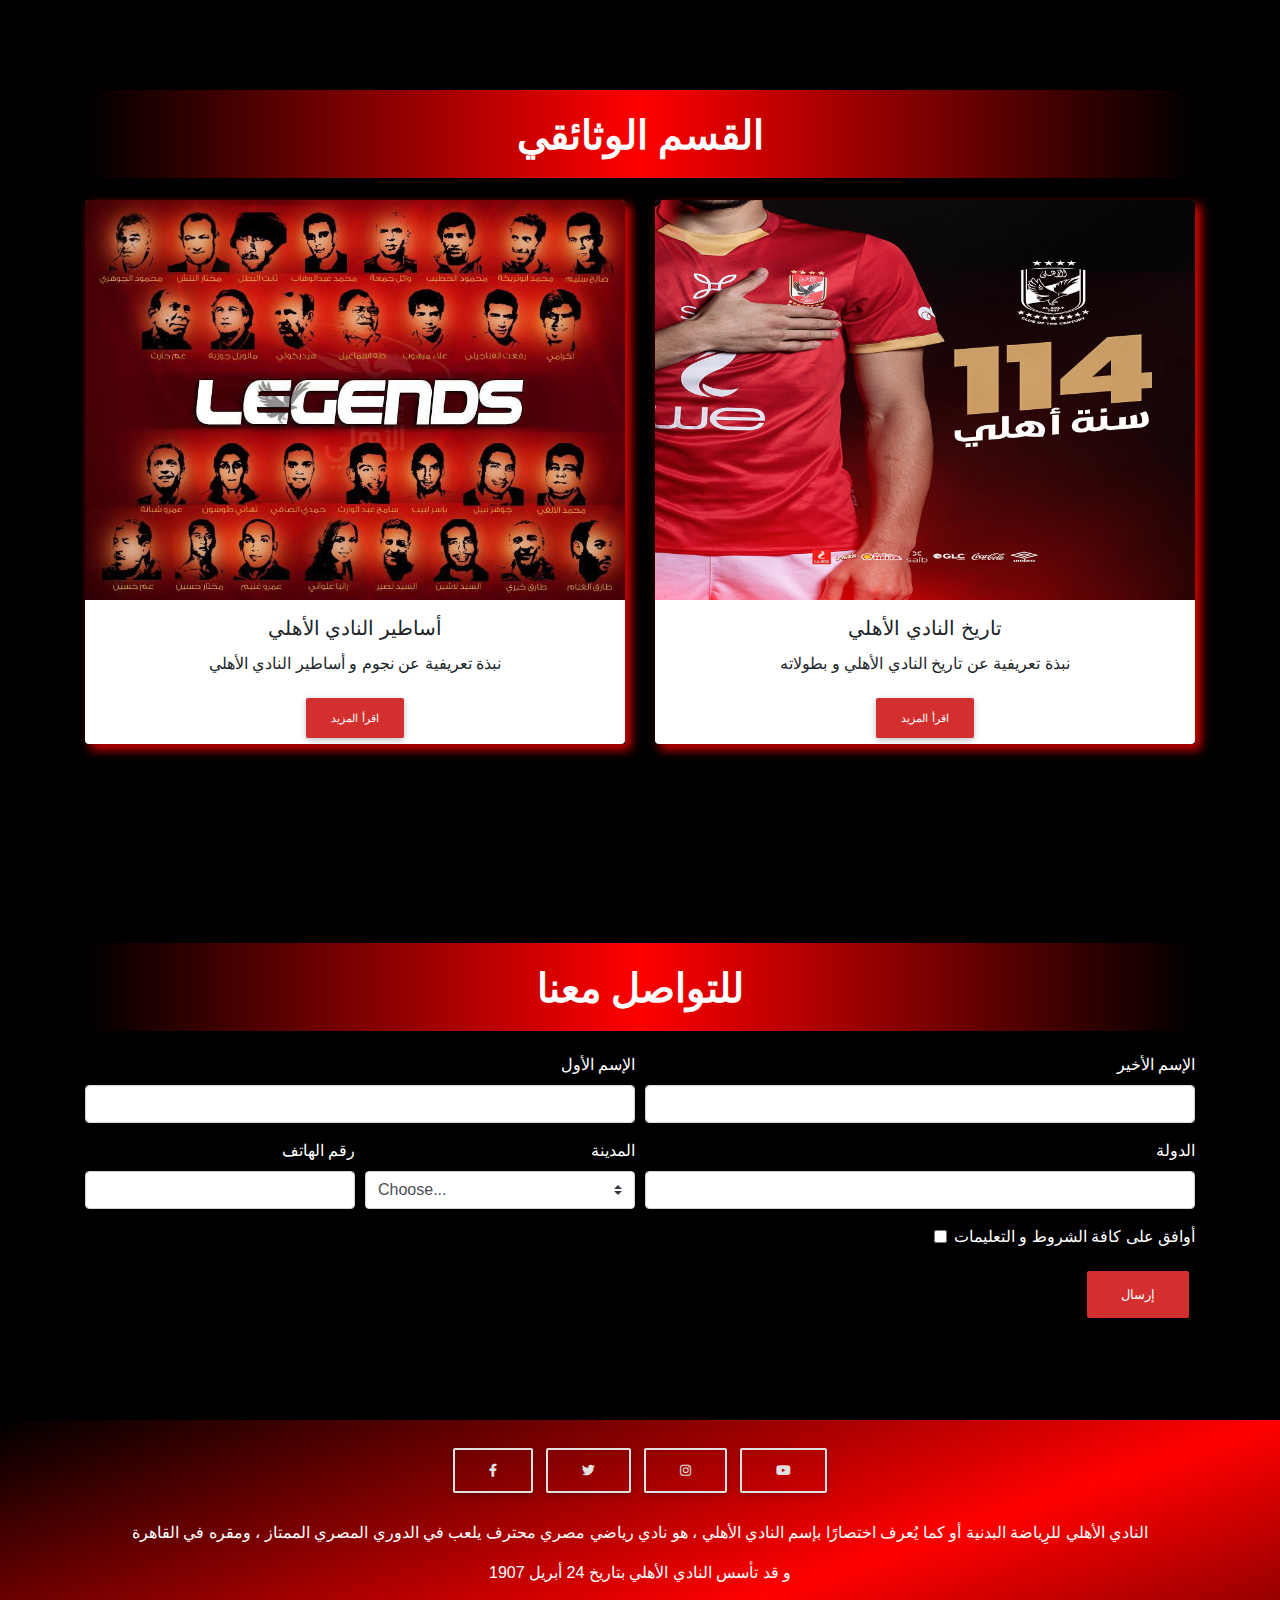
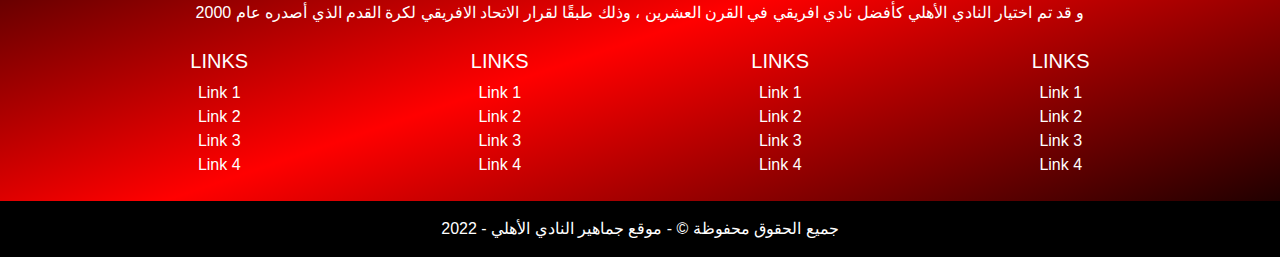
==== commit 9d176927: "adding links navbar" ====
--- a/index.html
+++ b/index.html
@@ -67,6 +67,16 @@
       <div class="container">
         <div class="collapse navbar-collapse" id="navbarSupportedContent">
           <ul class="navbar-nav ml-auto">
+            <li class="NavBarLinks nav-item dropdown">
+              <a class="nav-link dropdown-toggle" href="#" id="navbarDropdown" role="button" data-toggle="dropdown"
+                aria-haspopup="true" aria-expanded="false">
+                 (( تاسكات و مشاريع سابقة ))</a>
+              <div class="DropDownMenu dropdown-menu" aria-labelledby="navbarDropdown">
+                <a class="dropdown-item" href="https://mashroo3y-tameryousef.vercel.app/" target="_blank">Mashroo3y</a>
+                <a class="dropdown-item" href="https://time-zone-clone.vercel.app/" target="_blank">Time Zone</a>
+                <a class="dropdown-item" href="https://alahly-fans.vercel.app/" target="_blank">Al-Ahly Fans</a>
+              </div>
+            </li>
             <li class="NavBarLinks nav-item dropdown">
               <a class="nav-link dropdown-toggle" href="#" id="navbarDropdown" role="button" data-toggle="dropdown"
                 aria-haspopup="true" aria-expanded="false">
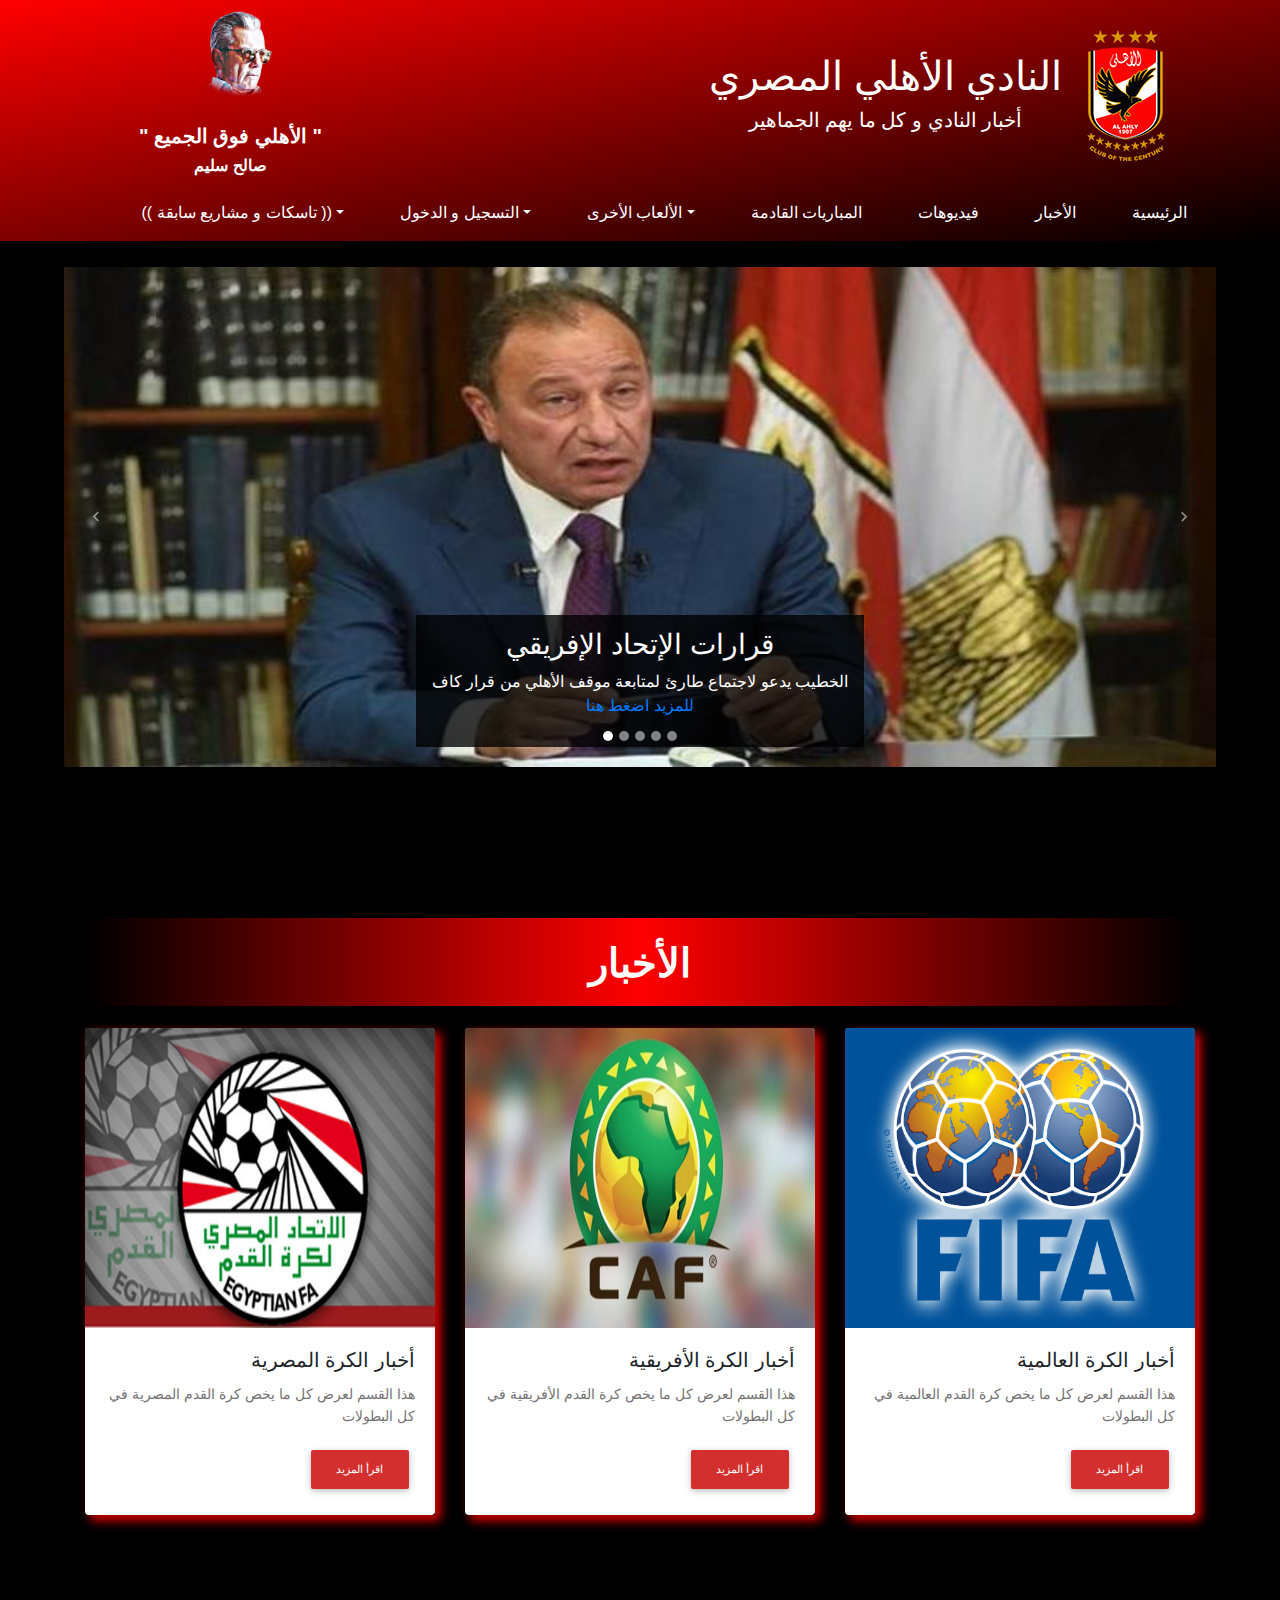
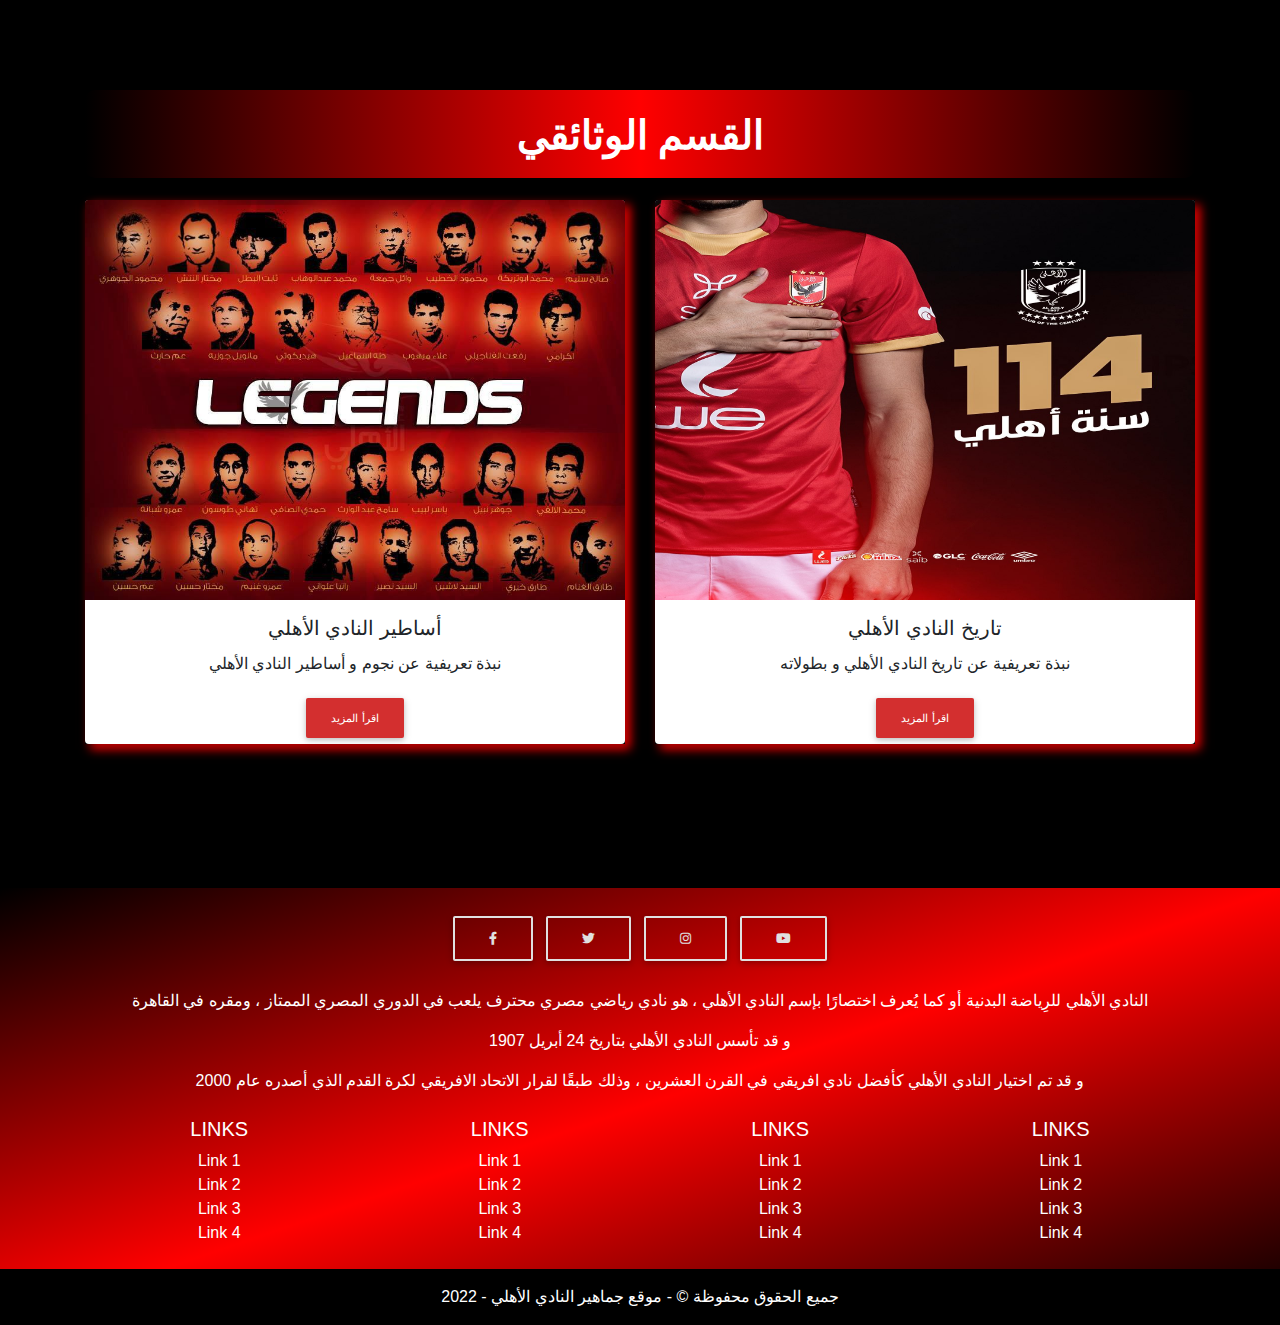
==== commit c4dd611c: "add pages" ====
--- a/index.html
+++ b/index.html
@@ -42,12 +42,13 @@
       <div class="Saleh_selim">
         <img class="saleh_img" src="img/Saleh_Selim.png" alt="">
         <div class="Saleh_title">
-        <h5 class="saleh_title11111">" الأهلي فوق الجميع "</h5>
-        <h6 class="saleh_title11111">صالح سليم</h6>
-        </div>
-      </div> 
-                  
-      <form class="FormLogoAndHeads form-inline my-2 my-lg-0 navbar-nav ml-auto col-xl-6 col-lg-6 col-md-6 col-sm-12 col-sm-12">
+          <h5 class="saleh_title11111">" الأهلي فوق الجميع "</h5>
+          <h6 class="saleh_title11111">صالح سليم</h6>
+        </div>
+      </div>
+
+      <form
+        class="FormLogoAndHeads form-inline my-2 my-lg-0 navbar-nav ml-auto col-xl-6 col-lg-6 col-md-6 col-sm-12 col-sm-12">
         <div class="AhlyFansHead">
           <h1>النادي الأهلي المصري</h1>
           <h5>أخبار النادي و كل ما يهم الجماهير</h5>
@@ -70,11 +71,21 @@
             <li class="NavBarLinks nav-item dropdown">
               <a class="nav-link dropdown-toggle" href="#" id="navbarDropdown" role="button" data-toggle="dropdown"
                 aria-haspopup="true" aria-expanded="false">
-                 (( تاسكات و مشاريع سابقة ))</a>
+                (( تاسكات و مشاريع سابقة ))</a>
               <div class="DropDownMenu dropdown-menu" aria-labelledby="navbarDropdown">
                 <a class="dropdown-item" href="https://mashroo3y-tameryousef.vercel.app/" target="_blank">Mashroo3y</a>
                 <a class="dropdown-item" href="https://time-zone-clone.vercel.app/" target="_blank">Time Zone</a>
                 <a class="dropdown-item" href="https://alahly-fans.vercel.app/" target="_blank">Al-Ahly Fans</a>
+                <a class="dropdown-item" href="index_APi.html" target="_blank">APi Page</a>
+              </div>
+            </li>
+            <li class="NavBarLinks nav-item dropdown">
+              <a class="nav-link dropdown-toggle" href="#" id="navbarDropdown" role="button" data-toggle="dropdown"
+                aria-haspopup="true" aria-expanded="false">التسجيل و الدخول</a>
+              <div class="DropDownMenu dropdown-menu" aria-labelledby="navbarDropdown">
+                <a class="dropdown-item" href="index_Register.html" target="_blank">Register التسجيل</a>
+                <a class="dropdown-item" href="index_Login.html" target="_blank">Login الدخول</a>
+                <a class="dropdown-item" href="index_ContactUs.html" target="_blank">Contact us تواصل معنا</a>
               </div>
             </li>
             <li class="NavBarLinks nav-item dropdown">
@@ -104,7 +115,7 @@
               <a class="nav-link" href="https://www.alahlyegypt.com/ar/football/news" target="_blank">الأخبار</a>
             </li>
             <li class="NavBarLinks nav-item">
-              <a class="nav-link" href="#">الرئيسية<span class="sr-only">(current)</span></a>
+              <a class="nav-link" href="index.html">الرئيسية<span class="sr-only">(current)</span></a>
             </li>
           </ul>
         </div>
@@ -369,84 +380,6 @@
 
 
 
-  <!-- form validation Title -->
-  <div class="container">
-    <div class="Section_Head">
-      <h1 class="Section_title">للتواصل معنا</h1>
-    </div>
-  </div>
-
-  <!-- form validation -->
-  <div class="container">
-    <form class="FormValidation needs-validation" novalidate>
-      <div class="form-row">
-        <div class="col-md-6 mb-3">
-          <label class="FormLabel" for="validationCustom01">الإسم الأول</label>
-          <input type="text" class="form-control" id="validationCustom01" required>
-          <div class="valid-feedback">
-            البيانات مطابقة
-          </div>
-          <div class="invalid-feedback">
-            يرجى إدخال بيانات مطابقة
-          </div>
-        </div>
-        <div class="col-md-6 mb-3">
-          <label class="FormLabel" for="validationCustom02">الإسم الأخير</label>
-          <input type="text" class="form-control" id="validationCustom02" required>
-          <div class="valid-feedback">
-            البيانات مطابقة
-          </div>
-          <div class="invalid-feedback">
-            يرجى إدخال بيانات مطابقة
-          </div>
-        </div>
-      </div>
-      <div class="form-row">        
-        <div class="col-md-3 mb-3">
-          <label class="FormLabel" for="validationCustom05">رقم الهاتف</label>
-          <input type="text" class="form-control" id="validationCustom05" required>
-          <div class="invalid-feedback">
-            يرجى إدخال بيانات مطابقة
-          </div>
-        </div>
-        <div class="col-md-3 mb-3">
-          <label class="FormLabel" for="validationCustom04">المدينة</label>
-          <select class="custom-select" id="validationCustom04" required>
-            <option selected disabled value="">Choose...</option>
-            <option>...</option>
-          </select>
-          <div class="invalid-feedback">
-            يرجى إدخال بيانات مطابقة
-          </div>
-        </div>
-        <div class="col-md-6 mb-3">
-          <label class="FormLabel" for="validationCustom03">الدولة</label>
-          <input type="text" class="form-control" id="validationCustom03" required>
-          <div class="invalid-feedback">
-            يرجى إدخال بيانات مطابقة
-          </div>
-        </div>
-      </div>
-      <div class="form-group">
-        <div class="form-check">
-          <input class="form-check-input" type="checkbox" value="" id="invalidCheck" required>
-          <label class="FormLabel form-check-label" for="invalidCheck">
-            أوافق على كافة الشروط و التعليمات
-          </label>
-          <div class="invalid-feedback">
-          لابد من الموافقة على الشروط و التعليمات أولاً  
-          </div>
-        </div>
-      </div>
-      <button class="btn btn-red" type="submit">إرسال</button>
-    </form>
-  </div>
-  <br><br><br><br>
-
-
-
-
-
   <!-- Footer -->
   <footer class="Footerr text-center text-white">
     <!-- Grid container -->
@@ -600,4 +533,5 @@
   <script type="text/javascript" src="js/main.js"></script>
 
 </body>
+
 </html>--- a/css/style.css
+++ b/css/style.css
@@ -142,6 +142,14 @@
   }
 
 
+  /* Image in pages Register & Login & Contact Us */
+.img_History2 {
+    display: flex;
+    width: 50%;
+    margin: auto;
+    align-items: center;
+}
 
 
 
+
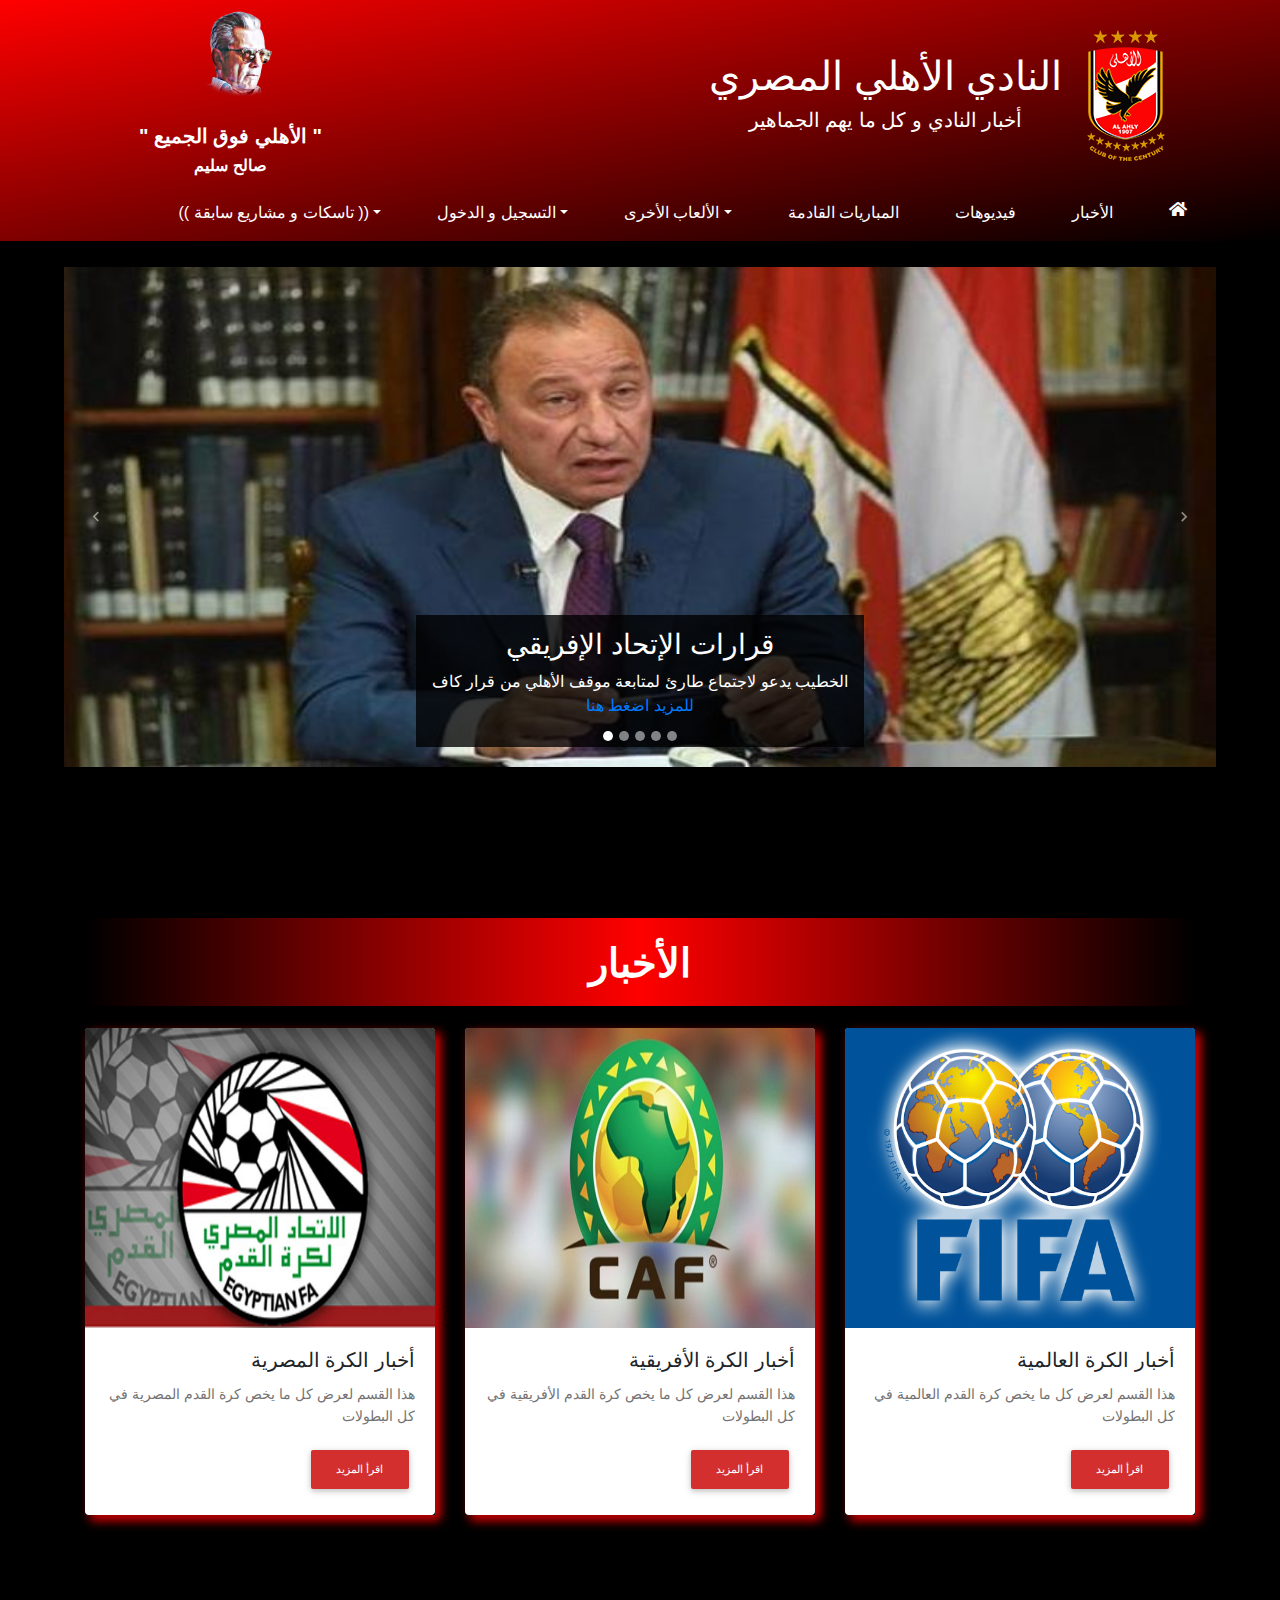
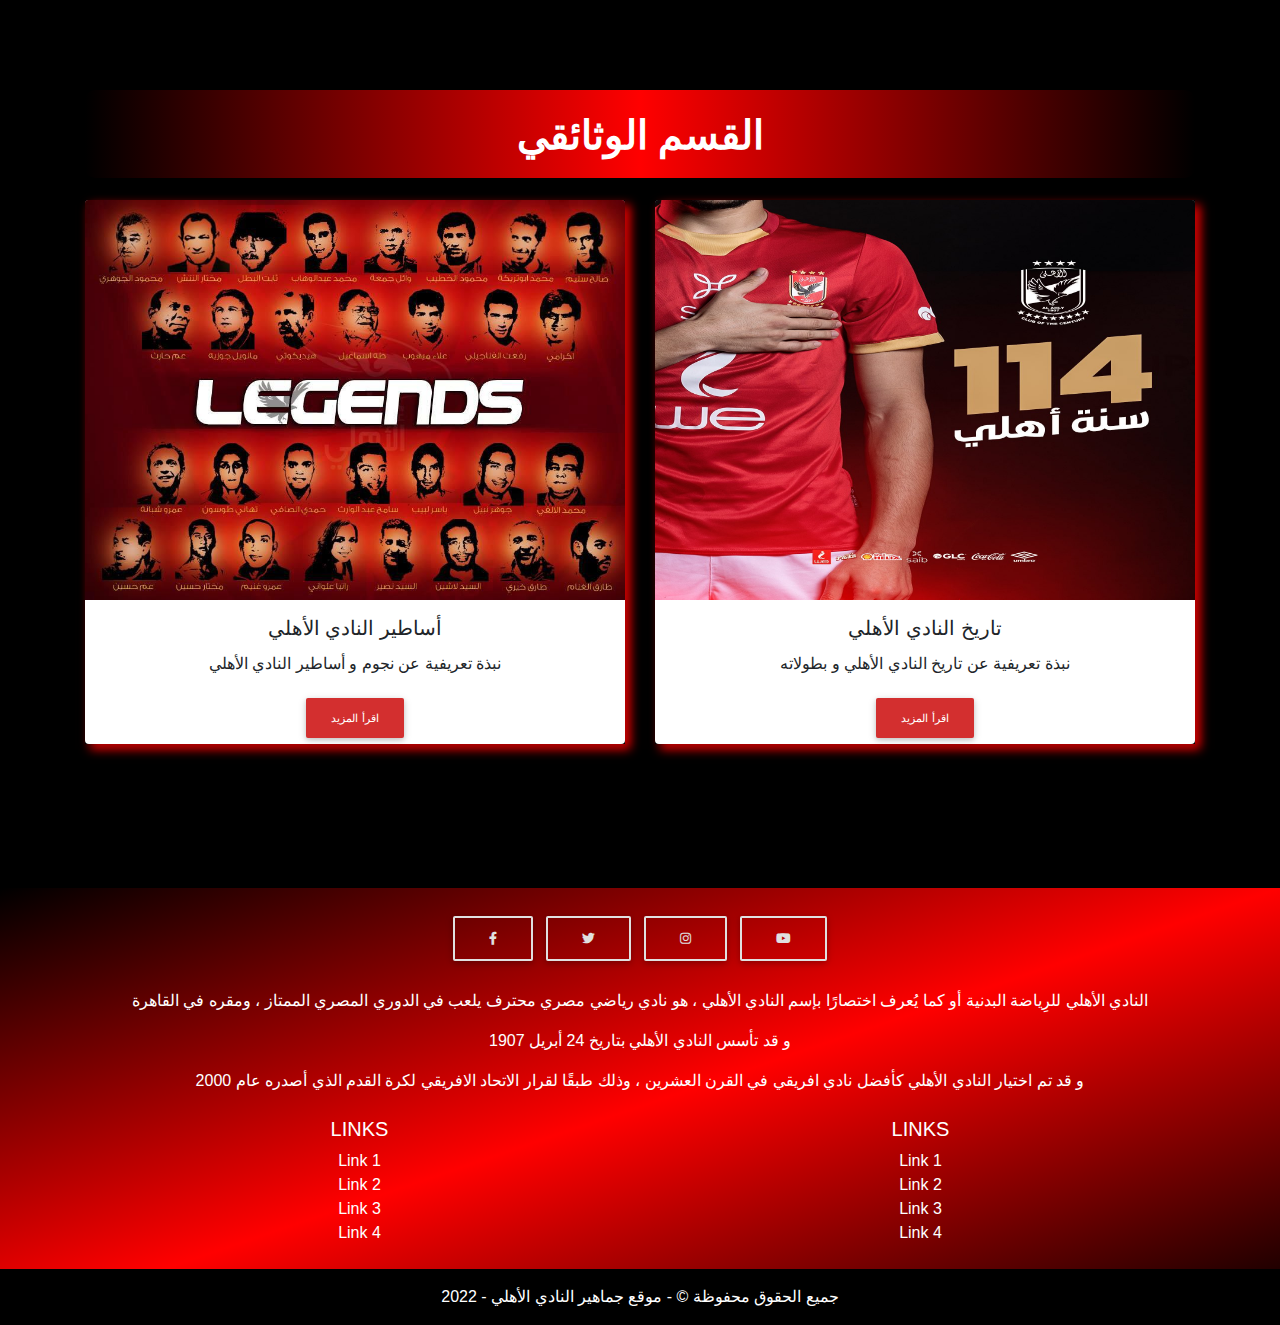
==== commit f1d10393: "edit footer" ====
--- a/index.html
+++ b/index.html
@@ -115,7 +115,8 @@
               <a class="nav-link" href="https://www.alahlyegypt.com/ar/football/news" target="_blank">الأخبار</a>
             </li>
             <li class="NavBarLinks nav-item">
-              <a class="nav-link" href="index.html">الرئيسية<span class="sr-only">(current)</span></a>
+              <!-- <a class="nav-link" href="index.html">الرئيسية<span class="sr-only">(current)</span></a> -->
+              <a href="index.html"><i class="nav-link fas fa-home"></i></a> 
             </li>
           </ul>
         </div>
@@ -380,143 +381,101 @@
 
 
 
-  <!-- Footer -->
-  <footer class="Footerr text-center text-white">
-    <!-- Grid container -->
-    <div class="container p-4">
-      <!-- Section: Social media -->
-      <section class="mb-4">
-        <!-- Facebook -->
-        <a class="btn btn-outline-light btn-floating m-1" href="https://www.facebook.com/Officialahlysc" target="_blank"
-          role="button"><i class="fab fa-facebook-f"></i></a>
-
-        <!-- Twitter -->
-        <a class="btn btn-outline-light btn-floating m-1" href="https://twitter.com/AlAhly" target="_blank"
-          role="button"><i class="fab fa-twitter"></i></a>
-
-        <!-- Instagram -->
-        <a class="btn btn-outline-light btn-floating m-1" href="https://www.instagram.com/alahlyegypt/" target="_blank"
-          role="button"><i class="fab fa-instagram"></i></a>
-
-        <!-- Youtube -->
-        <a class="btn btn-outline-light btn-floating m-1"
-          href="https://www.youtube.com/channel/UCA86pBGxVPZGrTeTecOtjew" target="_blank" role="button"><i
-            class="fab fa-youtube"></i></a>
-      </section>
-      <!-- Section: Social media -->
-
-      <!-- Section: Text -->
-      <section class="mb-4">
-        <p>النادي الأهلي للرِياضة البدنية أو كما يُعرف اختصارًا بإسم النادي الأهلي ، هو نادي رياضي مصري محترف يلعب في
-          الدوري المصري الممتاز ، ومقره في القاهرة</p>
-        <p>و قد تأسس النادي الأهلي بتاريخ 24 أبريل 1907</p>
-        <p>و قد تم اختيار النادي الأهلي كأفضل نادي افريقي في القرن العشرين ، وذلك طبقًا لقرار الاتحاد الافريقي لكرة
-          القدم الذي أصدره عام 2000</p>
-      </section>
-      <!-- Section: Text -->
-
-      <!-- Section: Links -->
-      <section class="">
-        <!--Grid row-->
-        <div class="row">
-          <!--Grid column-->
-          <div class="col-lg-3 col-md-6 mb-4 mb-md-0">
-            <h5 class="text-uppercase">Links</h5>
-
-            <ul class="list-unstyled mb-0">
-              <li>
-                <a href="#!" class="text-white">Link 1</a>
-              </li>
-              <li>
-                <a href="#!" class="text-white">Link 2</a>
-              </li>
-              <li>
-                <a href="#!" class="text-white">Link 3</a>
-              </li>
-              <li>
-                <a href="#!" class="text-white">Link 4</a>
-              </li>
-            </ul>
-          </div>
-          <!--Grid column-->
-
-          <!--Grid column-->
-          <div class="col-lg-3 col-md-6 mb-4 mb-md-0">
-            <h5 class="text-uppercase">Links</h5>
-
-            <ul class="list-unstyled mb-0">
-              <li>
-                <a href="#!" class="text-white">Link 1</a>
-              </li>
-              <li>
-                <a href="#!" class="text-white">Link 2</a>
-              </li>
-              <li>
-                <a href="#!" class="text-white">Link 3</a>
-              </li>
-              <li>
-                <a href="#!" class="text-white">Link 4</a>
-              </li>
-            </ul>
-          </div>
-          <!--Grid column-->
-
-          <!--Grid column-->
-          <div class="col-lg-3 col-md-6 mb-4 mb-md-0">
-            <h5 class="text-uppercase">Links</h5>
-
-            <ul class="list-unstyled mb-0">
-              <li>
-                <a href="#!" class="text-white">Link 1</a>
-              </li>
-              <li>
-                <a href="#!" class="text-white">Link 2</a>
-              </li>
-              <li>
-                <a href="#!" class="text-white">Link 3</a>
-              </li>
-              <li>
-                <a href="#!" class="text-white">Link 4</a>
-              </li>
-            </ul>
-          </div>
-          <!--Grid column-->
-
-          <!--Grid column-->
-          <div class="col-lg-3 col-md-6 mb-4 mb-md-0">
-            <h5 class="text-uppercase">Links</h5>
-
-            <ul class="list-unstyled mb-0">
-              <li>
-                <a href="#!" class="text-white">Link 1</a>
-              </li>
-              <li>
-                <a href="#!" class="text-white">Link 2</a>
-              </li>
-              <li>
-                <a href="#!" class="text-white">Link 3</a>
-              </li>
-              <li>
-                <a href="#!" class="text-white">Link 4</a>
-              </li>
-            </ul>
-          </div>
-          <!--Grid column-->
-        </div>
-        <!--Grid row-->
-      </section>
-      <!-- Section: Links -->
-    </div>
-    <!-- Grid container -->
-
-    <!-- Copyright -->
-    <div class="text-center p-3" style="background-color: rgb(0, 0, 0);">
-      جميع الحقوق محفوظة ©
-      <a class="text-white" href="https://alahly-fans.vercel.app/">- موقع جماهير النادي الأهلي</a>
-      - 2022
-    </div>
-    <!-- Copyright -->
-  </footer>
+ <!-- Footer -->
+ <footer class="Footerr text-center text-white">
+  <!-- Grid container -->
+  <div class="container p-4">
+    <!-- Section: Social media -->
+    <section class="mb-4">
+      <!-- Facebook -->
+      <a class="btn btn-outline-light btn-floating m-1" href="https://www.facebook.com/Officialahlysc" target="_blank"
+        role="button"><i class="fab fa-facebook-f"></i></a>
+
+      <!-- Twitter -->
+      <a class="btn btn-outline-light btn-floating m-1" href="https://twitter.com/AlAhly" target="_blank"
+        role="button"><i class="fab fa-twitter"></i></a>
+
+      <!-- Instagram -->
+      <a class="btn btn-outline-light btn-floating m-1" href="https://www.instagram.com/alahlyegypt/" target="_blank"
+        role="button"><i class="fab fa-instagram"></i></a>
+
+      <!-- Youtube -->
+      <a class="btn btn-outline-light btn-floating m-1"
+        href="https://www.youtube.com/channel/UCA86pBGxVPZGrTeTecOtjew" target="_blank" role="button"><i
+          class="fab fa-youtube"></i></a>
+    </section>
+    <!-- Section: Social media -->
+
+    <!-- Section: Text -->
+    <section class="mb-4">
+      <p>النادي الأهلي للرِياضة البدنية أو كما يُعرف اختصارًا بإسم النادي الأهلي ، هو نادي رياضي مصري محترف يلعب في
+        الدوري المصري الممتاز ، ومقره في القاهرة</p>
+      <p>و قد تأسس النادي الأهلي بتاريخ 24 أبريل 1907</p>
+      <p>و قد تم اختيار النادي الأهلي كأفضل نادي افريقي في القرن العشرين ، وذلك طبقًا لقرار الاتحاد الافريقي لكرة
+        القدم الذي أصدره عام 2000</p>
+    </section>
+    <!-- Section: Text -->
+
+    <!-- Section: Links -->
+    <section class="">
+      <!--Grid row-->
+      <div class="row">
+      <!--Grid column-->
+        <div class="col-lg-6 col-md-6 mb-4 mb-md-0">
+          <h5 class="text-uppercase">Links</h5>
+
+          <ul class="list-unstyled mb-0">
+            <li>
+              <a href="#!" class="text-white">Link 1</a>
+            </li>
+            <li>
+              <a href="#!" class="text-white">Link 2</a>
+            </li>
+            <li>
+              <a href="#!" class="text-white">Link 3</a>
+            </li>
+            <li>
+              <a href="#!" class="text-white">Link 4</a>
+            </li>
+          </ul>
+        </div>
+        <!--Grid column-->
+
+        <!--Grid column-->
+        <div class="col-lg-6 col-md-6 mb-4 mb-md-0">
+          <h5 class="text-uppercase">Links</h5>
+
+          <ul class="list-unstyled mb-0">
+            <li>
+              <a href="#!" class="text-white">Link 1</a>
+            </li>
+            <li>
+              <a href="#!" class="text-white">Link 2</a>
+            </li>
+            <li>
+              <a href="#!" class="text-white">Link 3</a>
+            </li>
+            <li>
+              <a href="#!" class="text-white">Link 4</a>
+            </li>
+          </ul>
+        </div>
+        <!--Grid column-->
+      </div>
+      <!--Grid row-->
+    </section>
+    <!-- Section: Links -->
+  </div>
+  <!-- Grid container -->
+
+  <!-- Copyright -->
+  <div class="text-center p-3" style="background-color: rgb(0, 0, 0);">
+    جميع الحقوق محفوظة ©
+    <a class="text-white" href="https://alahly-fans.vercel.app/">- موقع جماهير النادي الأهلي</a>
+    - 2022
+  </div>
+  <!-- Copyright -->
+</footer>
   <!-- Footer -->
 
 
--- a/css/style.css
+++ b/css/style.css
@@ -142,6 +142,11 @@
   }
 
 
+
+
+
+
+
   /* Image in pages Register & Login & Contact Us */
 .img_History2 {
     display: flex;
@@ -151,5 +156,22 @@
 }
 
 
+/* AlAhly Logo in the Login & Register Forms */
+.LoginAhlyLogo {
+    /* display: block; */
+    width: 25%;
+}
+.modal-header {
+    display: block;
+    align-items: center;
+    margin: auto;
+}
 
 
+
+/* Api Page */
+.Api_Examples {
+    display: flex;
+    align-items: center;
+    margin: auto;
+}
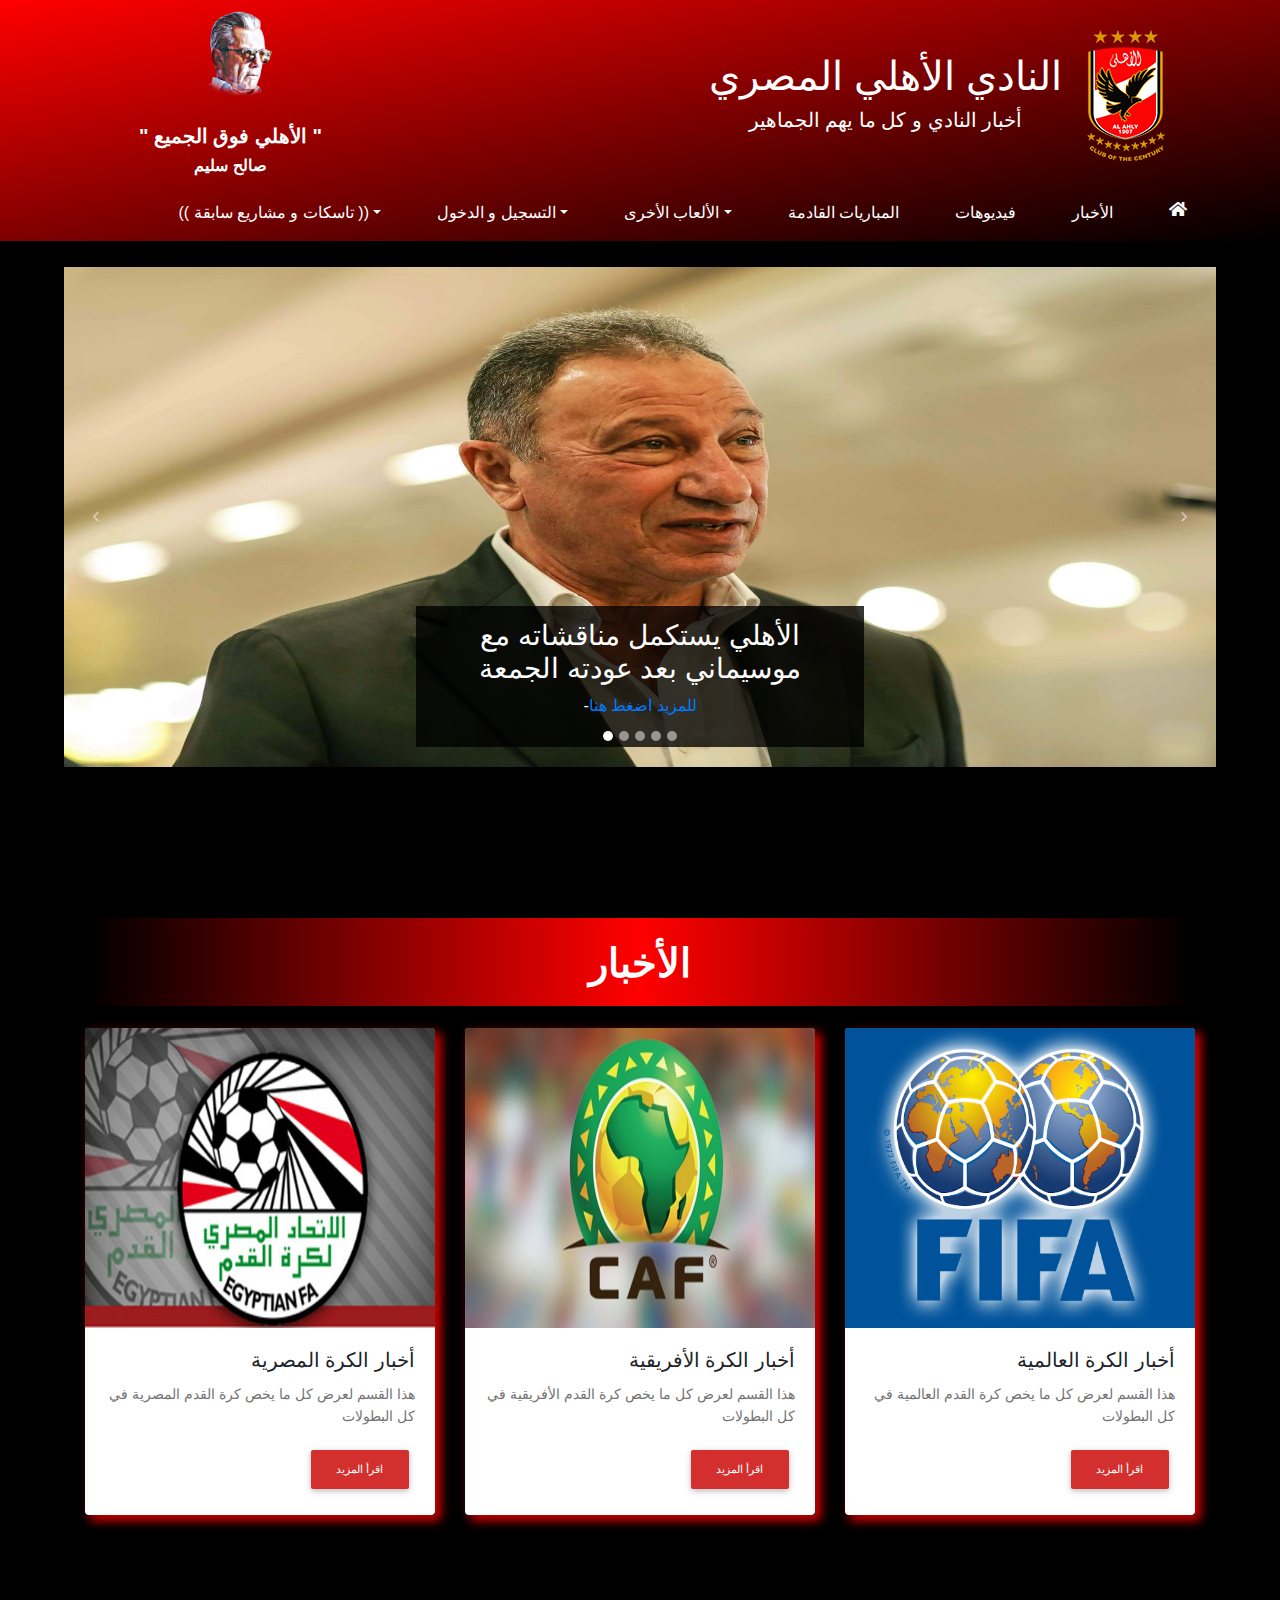
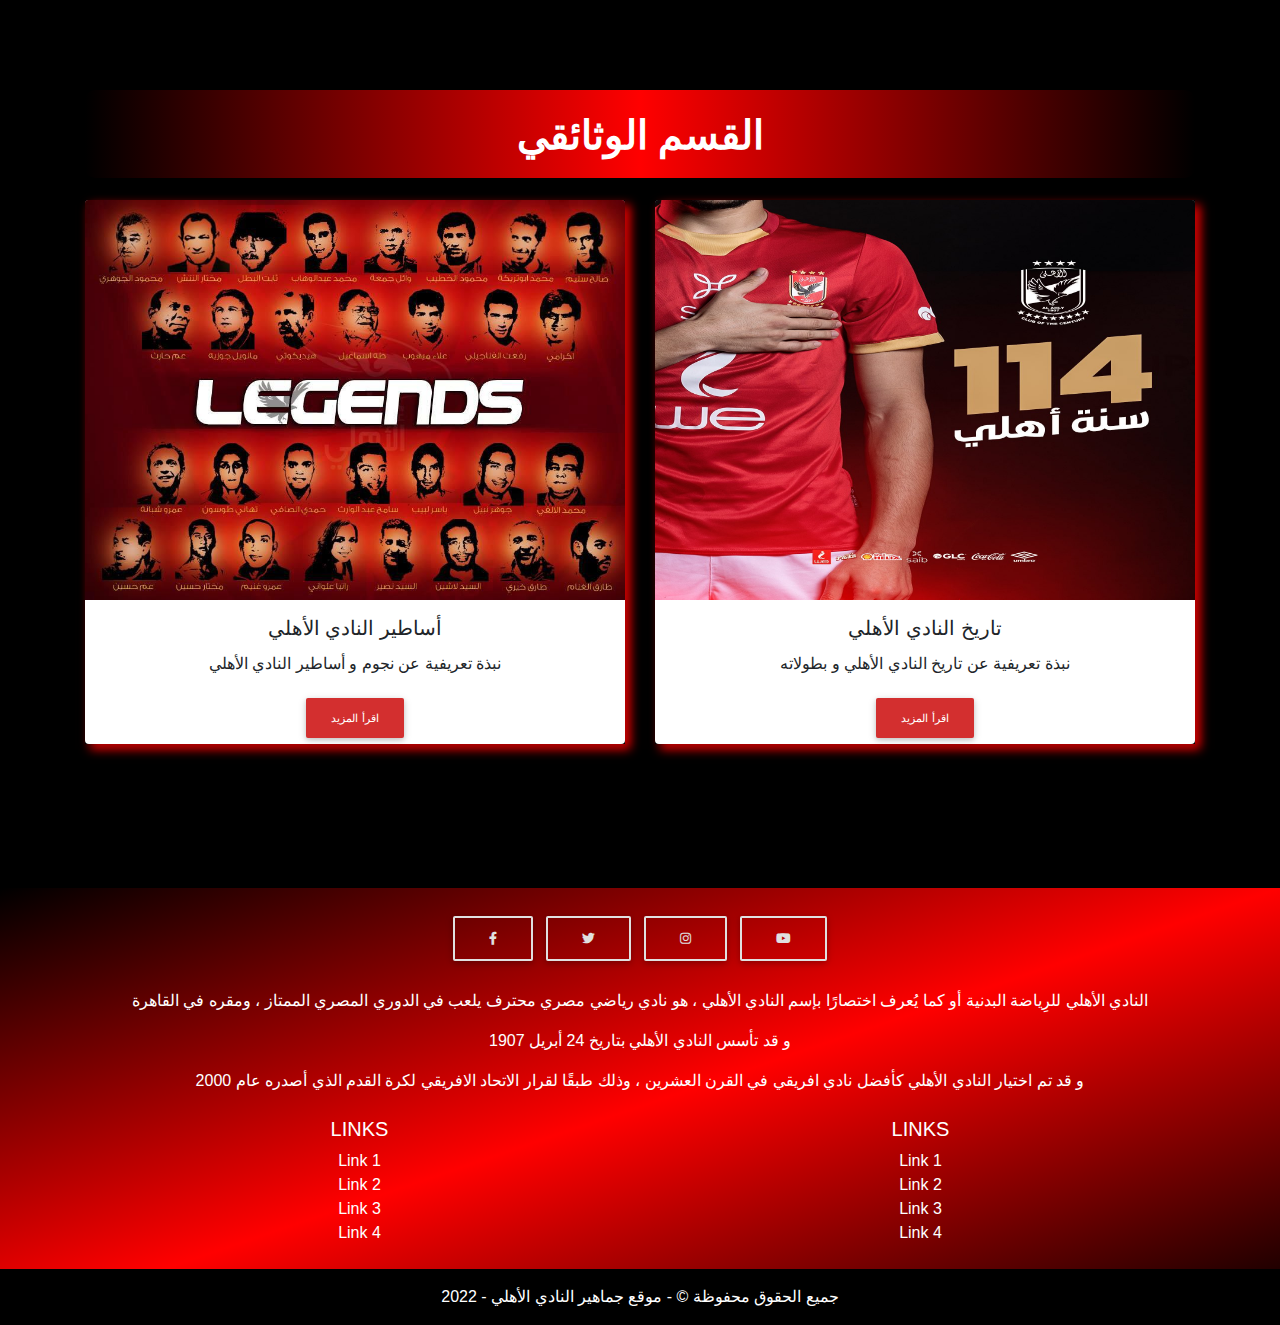
==== commit 9421245f: "edit" ====
--- a/index.html
+++ b/index.html
@@ -139,11 +139,10 @@
     </ul>
     <div class="carousel-inner">
       <div class="carousel-item active">
-        <img src="img/Khatib.jpg" alt="" width="1100" height="500">
+        <img src="img/Bibo_Mosimany.jpeg" alt="" width="1100" height="500">
         <div class="carousel-caption">
-          <h3>قرارات الإتحاد الإفريقي</h3>
-          <p>الخطيب يدعو لاجتماع طارئ لمتابعة موقف الأهلي من قرار كاف <a
-              href="https://www.alahlyegypt.com/ar/news/article/%D8%A7%D9%84%D8%AE%D8%B7%D9%8A%D8%A8-%D9%8A%D8%AF%D8%B9%D9%88-%D9%84%D8%A7%D8%AC%D8%AA%D9%85%D8%A7%D8%B9-%D8%B7%D8%A7%D8%B1%D8%A6-%D9%84%D8%AA%D8%AD%D8%AF%D9%8A%D8%AF-%D9%85%D9%88%D9%82%D9%81-%D8%A7%D9%84%D8%A3%D9%87%D9%84%D9%8A-%D9%85%D9%86-%D9%82%D8%B1%D8%A7%D8%B1-%C2%AB%D9%83%D8%A7%D9%81%C2%BB-627ac12be6436"
+          <h3>الأهلي يستكمل مناقشاته مع موسيماني بعد عودته الجمعة</h3>
+          <p>-<a href="https://www.alahlyegypt.com/ar/news/article/%D8%A7%D9%84%D8%A3%D9%87%D9%84%D9%8A-%D9%8A%D8%B3%D8%AA%D9%83%D9%85%D9%84-%D9%85%D9%86%D8%A7%D9%82%D8%B4%D8%A7%D8%AA%D9%87-%D9%85%D8%B9-%D9%85%D9%88%D8%B3%D9%8A%D9%85%D8%A7%D9%86%D9%8A-%D8%A8%D8%B9%D8%AF-%D8%B9%D9%88%D8%AF%D8%AA%D9%87-%D8%A7%D9%84%D8%AC%D9%85%D8%B9%D8%A9-629fcb1f9ac4c"
               target="_blank">للمزيد اضغط هنا</a></p>
         </div>
       </div>
@@ -175,11 +174,11 @@
         </div>
       </div>
       <div class="carousel-item">
-        <img src="img/TrainingSession5.jpg" alt="" width="1100" height="500">
+        <img src="img/M_Mahmoud_renew.jpg" alt="" width="1100" height="500">
         <div class="carousel-caption">
-          <h3>دوري أبطال إفريقيا</h3>
-          <p>علي لطفي يشارك في مران الحراس <a
-              href="https://www.alahlyegypt.com/ar/news/article/%D8%AF%D9%88%D8%B1%D9%8A-%D8%A3%D8%A8%D8%B7%D8%A7%D9%84-%D8%A5%D9%81%D8%B1%D9%8A%D9%82%D9%8A%D8%A7%7C-%D8%B9%D9%84%D9%8A-%D9%84%D8%B7%D9%81%D9%8A-%D9%8A%D8%B4%D8%A7%D8%B1%D9%83-%D9%81%D9%8A-%D9%85%D8%B1%D8%A7%D9%86-%D8%A7%D9%84%D8%AD%D8%B1%D8%A7%D8%B3-6272bbda2bfeb"
+          <h3>محمد محمود: وقعت على بياض حبًّا في الأهلي</h3>
+          <p>وأشكر النادي على الدعم والمساندة <a
+              href="https://www.alahlyegypt.com/ar/news/article/%D9%85%D8%AD%D9%85%D8%AF-%D9%85%D8%AD%D9%85%D9%88%D8%AF:-%D9%88%D9%82%D8%B9%D8%AA-%D8%B9%D9%84%D9%89-%D8%A8%D9%8A%D8%A7%D8%B6-%D8%AD%D8%A8%D9%91%D9%8B%D8%A7-%D9%81%D9%8A-%D8%A7%D9%84%D8%A3%D9%87%D9%84%D9%8A..-%D9%88%D8%A3%D8%B4%D9%83%D8%B1-%D8%A7%D9%84%D9%86%D8%A7%D8%AF%D9%8A-%D8%B9%D9%84%D9%89-%D8%A7%D9%84%D8%AF%D8%B9%D9%85-%D9%88%D8%A7%D9%84%D9%85%D8%B3%D8%A7%D9%86%D8%AF%D8%A9-629b8612b2352"
               target="_blank">للمزيد اضغط هنا</a></p>
         </div>
       </div>
--- a/css/style.css
+++ b/css/style.css
@@ -168,10 +168,17 @@
 }
 
 
+/* contact us page */
+/* .Contact_Us_Button {
+
+} */
+
+
 
 /* Api Page */
 .Api_Examples {
     display: flex;
+    width: 100%;
     align-items: center;
     margin: auto;
 }
